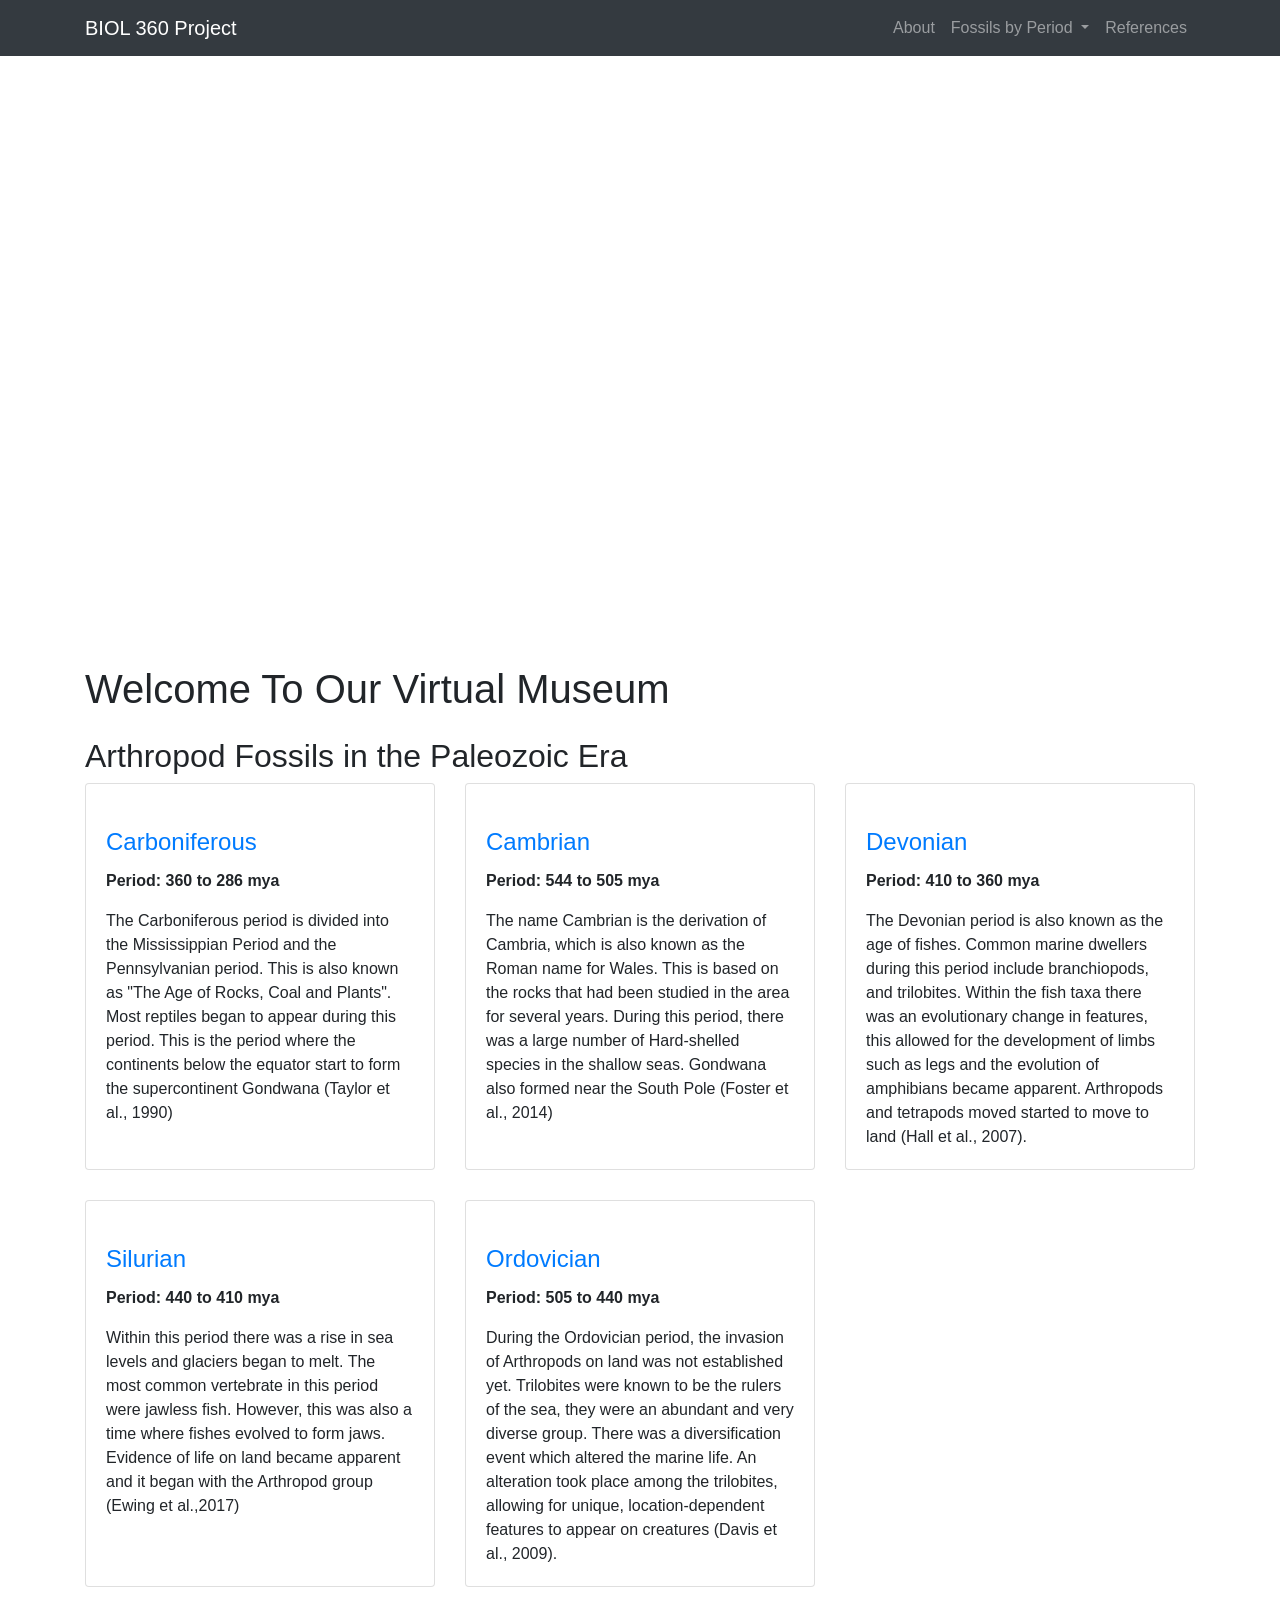
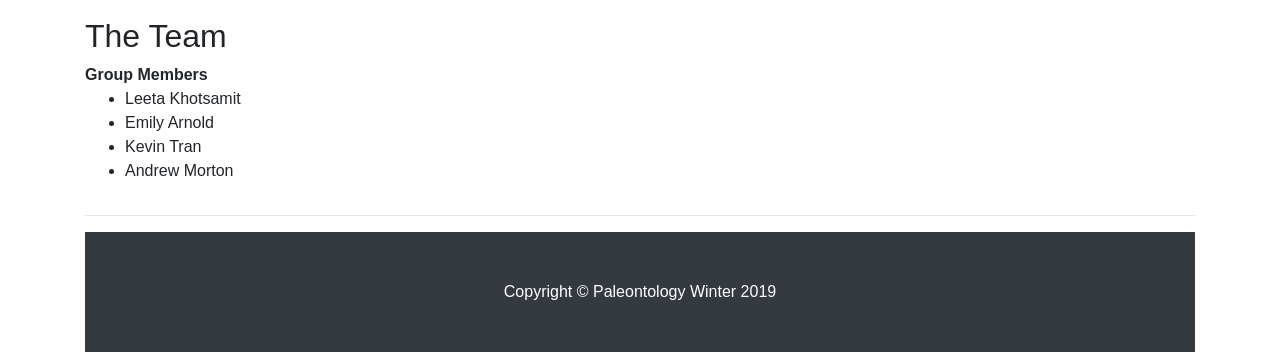
==== index.html @ cb7fbf01 "Update index.html" ====
<!DOCTYPE html>
<html lang="en">

<head>

  <meta charset="utf-8">
  <meta name="viewport" content="width=device-width, initial-scale=1, shrink-to-fit=no">
  <meta name="description" content="">
  <meta name="author" content="">

  <title>BIOL360 Project</title>

  <!-- Bootstrap core CSS -->
  <link href="vendor/bootstrap/css/bootstrap.min.css" rel="stylesheet">

  <!-- Custom styles for this template -->
  <link href="css/modern-business.css" rel="stylesheet">

</head>

<body>

  <!-- Navigation -->
  <nav class="navbar fixed-top navbar-expand-lg navbar-dark bg-dark fixed-top">
    <div class="container">
      <a class="navbar-brand" href="index.html">BIOL 360 Project</a>
      <button class="navbar-toggler navbar-toggler-right" type="button" data-toggle="collapse" data-target="#navbarResponsive" aria-controls="navbarResponsive" aria-expanded="false" aria-label="Toggle navigation">
        <span class="navbar-toggler-icon"></span>
      </button>
      <div class="collapse navbar-collapse" id="navbarResponsive">
        <ul class="navbar-nav ml-auto">
          <li class="nav-item">
            <a class="nav-link" href="about.html">About</a>
         
          <li class="nav-item dropdown">
            <a class="nav-link dropdown-toggle" href="#" id="navbarDropdownPortfolio" data-toggle="dropdown" aria-haspopup="true" aria-expanded="false">
              Fossils by Period
            </a>
            <div class="dropdown-menu dropdown-menu-right" aria-labelledby="navbarDropdownPortfolio">
              <a class="dropdown-item" href="Period2.html">Carboniferous</a>
              <a class="dropdown-item" href="Period3.html">Cambrian</a>
 
              <a class="dropdown-item" href="Period5.html">Silurian</a>
              <a class="dropdown-item" href="Period6.html">Ordovician</a>

            </div>
          </li>
          <li class="nav-item">
              <a class="nav-link" href="Reference.html">References</a>
            </li>
        </ul>
      </div>
    </div>
  </nav>

  <header>
    <div id="carouselExampleIndicators" class="carousel slide" data-ride="carousel">
      <ol class="carousel-indicators">
        <li data-target="#carouselExampleIndicators" data-slide-to="0" class="active"></li>
        <li data-target="#carouselExampleIndicators" data-slide-to="1"></li>
        <li data-target="#carouselExampleIndicators" data-slide-to="2"></li>
      </ol>
      <div class="carousel-inner" role="listbox">
        <!-- Slide One - Set the background image for this slide in the line below -->
        <div class="carousel-item active" style="background-image: url('https://www.coolgalapagos.com/animals/103048.jpg')">
          <div class="carousel-caption d-none d-md-block">
            <h3><b>Welcome To Our Virtual Museum</b></h3>
            <p></p>
          </div>
        </div>
        <!-- Slide Two - Set the background image for this slide in the line below -->
        <div class="carousel-item" style="background-image: url('https://www.thailandwildlife.com/wp-content/uploads/2015/11/saiiva-gemmata.jpg')">
          <div class="carousel-caption d-none d-md-block">
            <h3><b>Welcome To Our Virtual Museum</b></h3>
            <p></p>
          </div>
        </div>
        <!-- Slide Three - Set the background image for this slide in the line below -->
        <div class="carousel-item" style="background-image: url('https://www.thailandwildlife.com/wp-content/uploads/2015/11/longhorn-beetle.jpg')">
          <div class="carousel-caption d-none d-md-block">
            <h3><b>Welcome To Our Virtual Museum</b></h3>
            <p></p>
          </div>
        </div>
      </div>
      <a class="carousel-control-prev" href="#carouselExampleIndicators" role="button" data-slide="prev">
        <span class="carousel-control-prev-icon" aria-hidden="true"></span>
        <span class="sr-only">Previous</span>
      </a>
      <a class="carousel-control-next" href="#carouselExampleIndicators" role="button" data-slide="next">
        <span class="carousel-control-next-icon" aria-hidden="true"></span>
        <span class="sr-only">Next</span>
      </a>
    </div>
  </header>

  <!-- Page Content -->
  <div class="container">

    <h1 class="my-4">Welcome To Our Virtual Museum</h1>

  

    <!-- Fossil Section -->
    <h2>Arthropod Fossils in the Paleozoic Era</h2>

    <div class="row">
      <div class="col-lg-4 col-sm-6 portfolio-item">
        <div class="card h-100">
          <a href="Period2.html"><img class="card-img-top" src="../edit/carboniferous-period.png" alt=""></a>
          <div class="card-body">
            <h4 class="card-title">
              <a class="Period2.html" href="Period2.html">Carboniferous</a>
            </h4>
            <p class="card-text"><b>Period: 360 to 286 mya</b></p>
            <p class="card-text">The Carboniferous period is divided into the Mississippian Period and the Pennsylvanian period. This is also known as "The Age of Rocks, Coal and Plants". Most reptiles began to appear during this period. This is the period where the continents below the equator start to form the supercontinent Gondwana (Taylor et al., 1990) </p>
          </div>
        </div>
      </div>
      <div class="col-lg-4 col-sm-6 portfolio-item">
        <div class="card h-100">
          <a href="Period3.html"><img class="card-img-top" src="../edit/cambrian.png" alt=""></a>
          <div class="card-body">
            <h4 class="card-title">
              <a class="Period3.html" href="Period3.html">Cambrian</a>
            </h4>
            <p class="card-text"><b>Period: 544 to 505 mya</b></p>
            <p class="card-text">The name Cambrian is the derivation of Cambria, which is also known as the Roman name for Wales. This is based on the rocks that had been studied in the area for several years. During this period, there was a large number of Hard-shelled species in the shallow seas. Gondwana also formed near the South Pole (Foster et al., 2014) </p>
          </div>
        </div>
      </div>
      <div class="col-lg-4 col-sm-6 portfolio-item">
        <div class="card h-100">
          <a href="Period4.html"><img class="card-img-top" src="../edit/432f029817c53fe0cdc87291cac1dd.jpg.css" alt=""></a>
          <div class="card-body">
            <h4 class="card-title">
              <a class="Period4.html" href="Period4.html">Devonian</a>
            </h4>
            <p class="card-text"><b>Period: 410 to 360 mya</b></p>
            <p class="card-text">The Devonian period is also known as the age of fishes. Common marine dwellers during this period include branchiopods, and trilobites. Within the fish taxa there was an evolutionary change in features, this allowed for the development of limbs such as legs and the evolution of amphibians became apparent. Arthropods and tetrapods moved started to move to land (Hall et al., 2007).   </p>
          </div>
        </div>
      </div>
      <div class="col-lg-4 col-sm-6 portfolio-item">
        <div class="card h-100">
          <a href="Period5.html"><img class="card-img-top" src="../edit/silurian-period.png.css" alt=""></a>
          <div class="card-body">
            <h4 class="card-title">
              <a class="Period5.html" href="Period5.html">Silurian</a>
            </h4>
            <p class="card-text"><b>Period: 440 to 410 mya</b></p>
            <p class="card-text">Within this period there was a rise in sea levels and glaciers began to melt. The most common vertebrate in this period were jawless fish. However, this was also a time where fishes evolved to form jaws. Evidence of life on land became apparent and it began with the Arthropod group (Ewing et al.,2017)</p>
          </div>
        </div>
      </div>
      <div class="col-lg-4 col-sm-6 portfolio-item">
        <div class="card h-100">
          <a href="Period6.html"><img class="card-img-top" src="../edit/ordovician-period.png.css" alt=""></a>
          <div class="card-body">
            <h4 class="card-title">
              <a class="Period6.html" href="Period6.html">Ordovician</a>
            </h4>
            <p class="card-text"><b>Period: 505 to 440 mya</b></p>
            <p class="card-text">During the Ordovician period, the invasion of Arthropods on land was not established yet. Trilobites were known to be the rulers of the sea, they were an abundant and very diverse group. There was a diversification event which altered the marine life. An alteration took place among the trilobites, allowing for unique, location-dependent features to appear on creatures (Davis et al., 2009).</p>
          </div>
        </div>
      </div>
    </div>
    <!-- /.row -->

    <!-- Features Section -->
    <div class="row">
      <div class="col-lg-6">
        <h2>The Team </h2>
        <strong>Group Members</strong>
        <ul>
          <li>Leeta Khotsamit</li>
          <li>Emily Arnold</li>
          <li>Kevin Tran</li>
          <li>Andrew Morton</li>
          
        </ul>
      </div>
      <div class="col-lg-6">
      </div>
    </div>
    <!-- /.row -->

    <hr>


 <!-- Footer -->
 <footer class="py-5 bg-dark">
    <div class="container">
      <p class="m-0 text-center text-white">Copyright &copy; Paleontology Winter 2019</p>
    </div>
    <!-- /.container -->
  </footer>

  <!-- Bootstrap core JavaScript -->
  <script src="vendor/jquery/jquery.min.js"></script>
  <script src="vendor/bootstrap/js/bootstrap.bundle.min.js"></script>

</body>

</html>
---- css/modern-business.css ----
/*!
 * Start Bootstrap - Modern Business (https://startbootstrap.com/template-overviews/modern-business)
 * Copyright 2013-2019 Start Bootstrap
 * Licensed under MIT (https://github.com/BlackrockDigital/startbootstrap-logomodern-business-nav/blob/master/LICENSE)
 */
body {
  padding-top: 56px;
}

.carousel-item {
  height: 65vh;
  min-height: 300px;
  background: no-repeat center center scroll;
  -webkit-background-size: cover;
  -moz-background-size: cover;
  -o-background-size: cover;
  background-size: cover;
}

.portfolio-item {
  margin-bottom: 30px;
}

.center { 
  margin-left: auto;
  margin-right: auto;
  display: block }
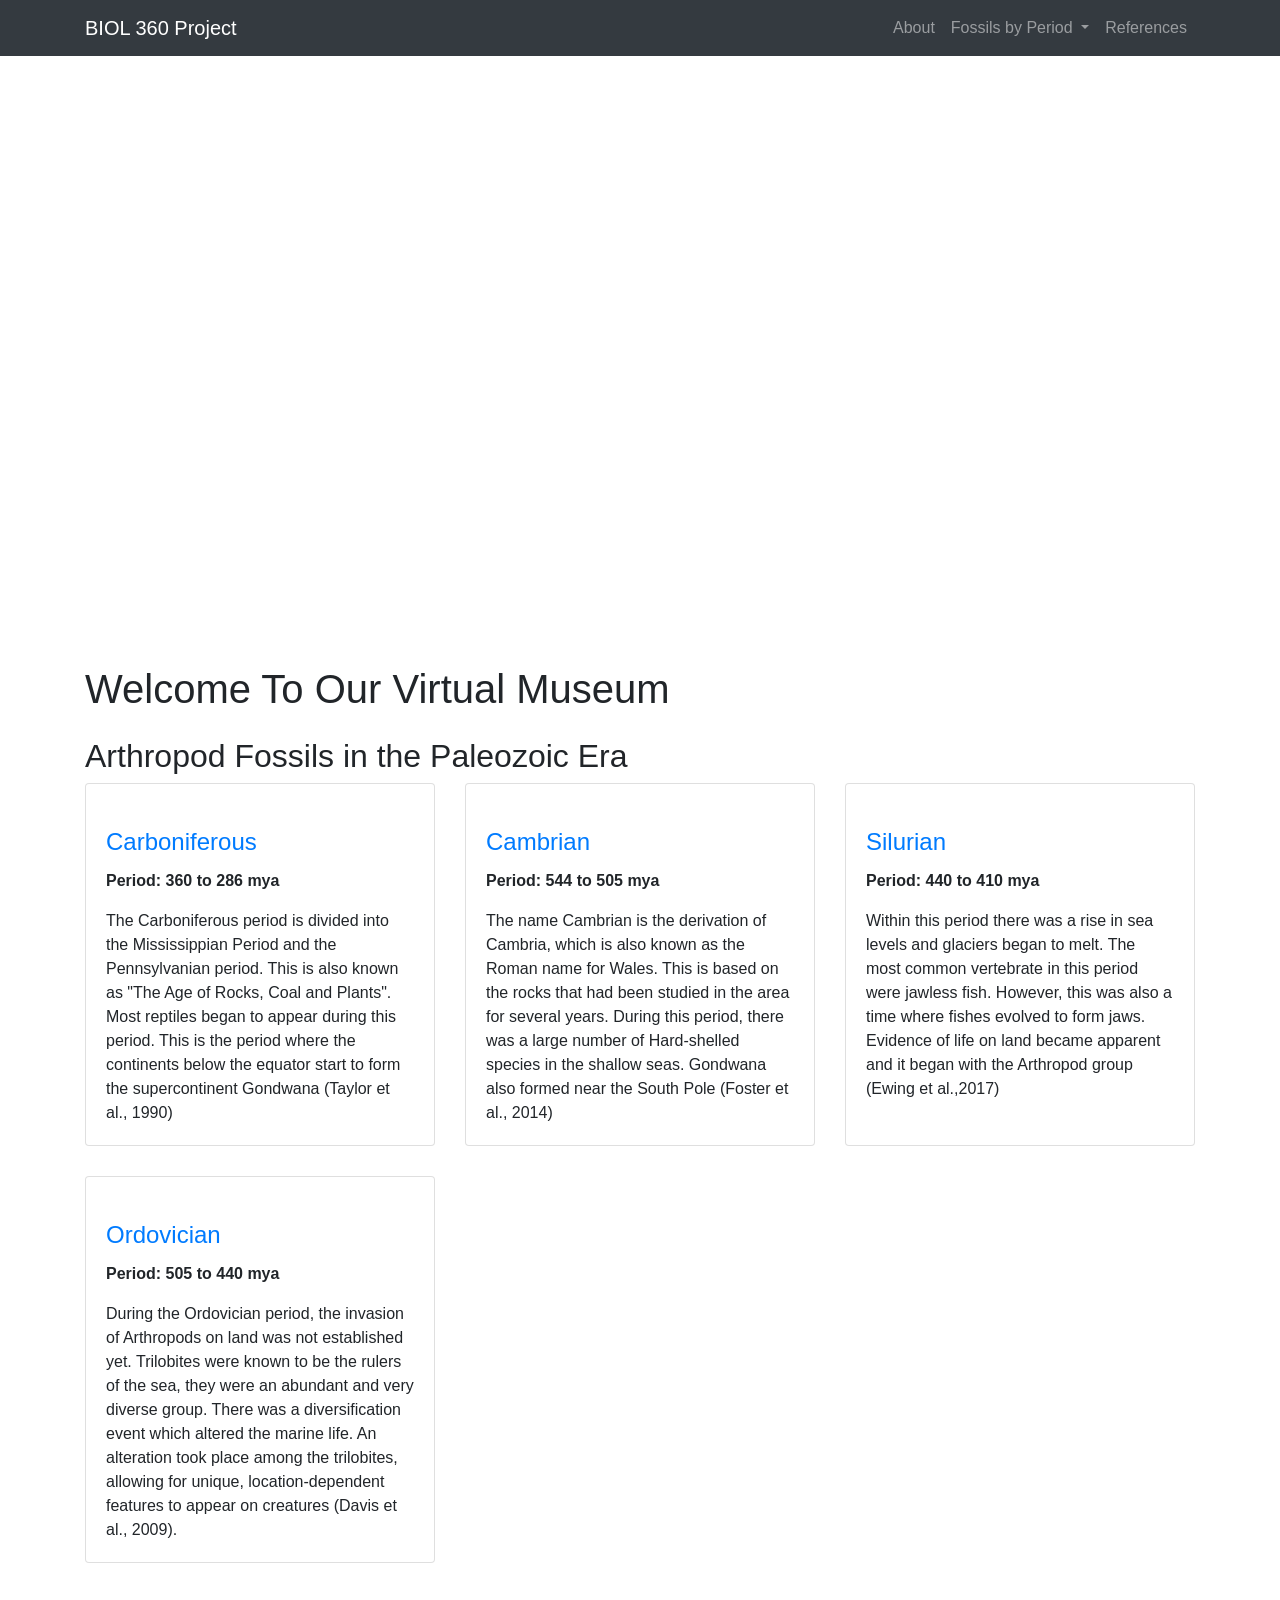
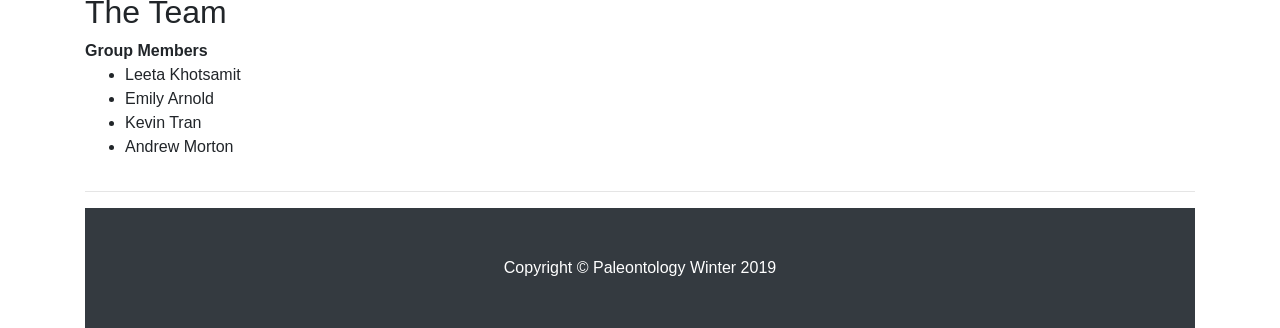
==== commit b157e433: "Update index.html" ====
--- a/index.html
+++ b/index.html
@@ -131,18 +131,6 @@
       </div>
       <div class="col-lg-4 col-sm-6 portfolio-item">
         <div class="card h-100">
-          <a href="Period4.html"><img class="card-img-top" src="../edit/432f029817c53fe0cdc87291cac1dd.jpg.css" alt=""></a>
-          <div class="card-body">
-            <h4 class="card-title">
-              <a class="Period4.html" href="Period4.html">Devonian</a>
-            </h4>
-            <p class="card-text"><b>Period: 410 to 360 mya</b></p>
-            <p class="card-text">The Devonian period is also known as the age of fishes. Common marine dwellers during this period include branchiopods, and trilobites. Within the fish taxa there was an evolutionary change in features, this allowed for the development of limbs such as legs and the evolution of amphibians became apparent. Arthropods and tetrapods moved started to move to land (Hall et al., 2007).   </p>
-          </div>
-        </div>
-      </div>
-      <div class="col-lg-4 col-sm-6 portfolio-item">
-        <div class="card h-100">
           <a href="Period5.html"><img class="card-img-top" src="../edit/silurian-period.png.css" alt=""></a>
           <div class="card-body">
             <h4 class="card-title">
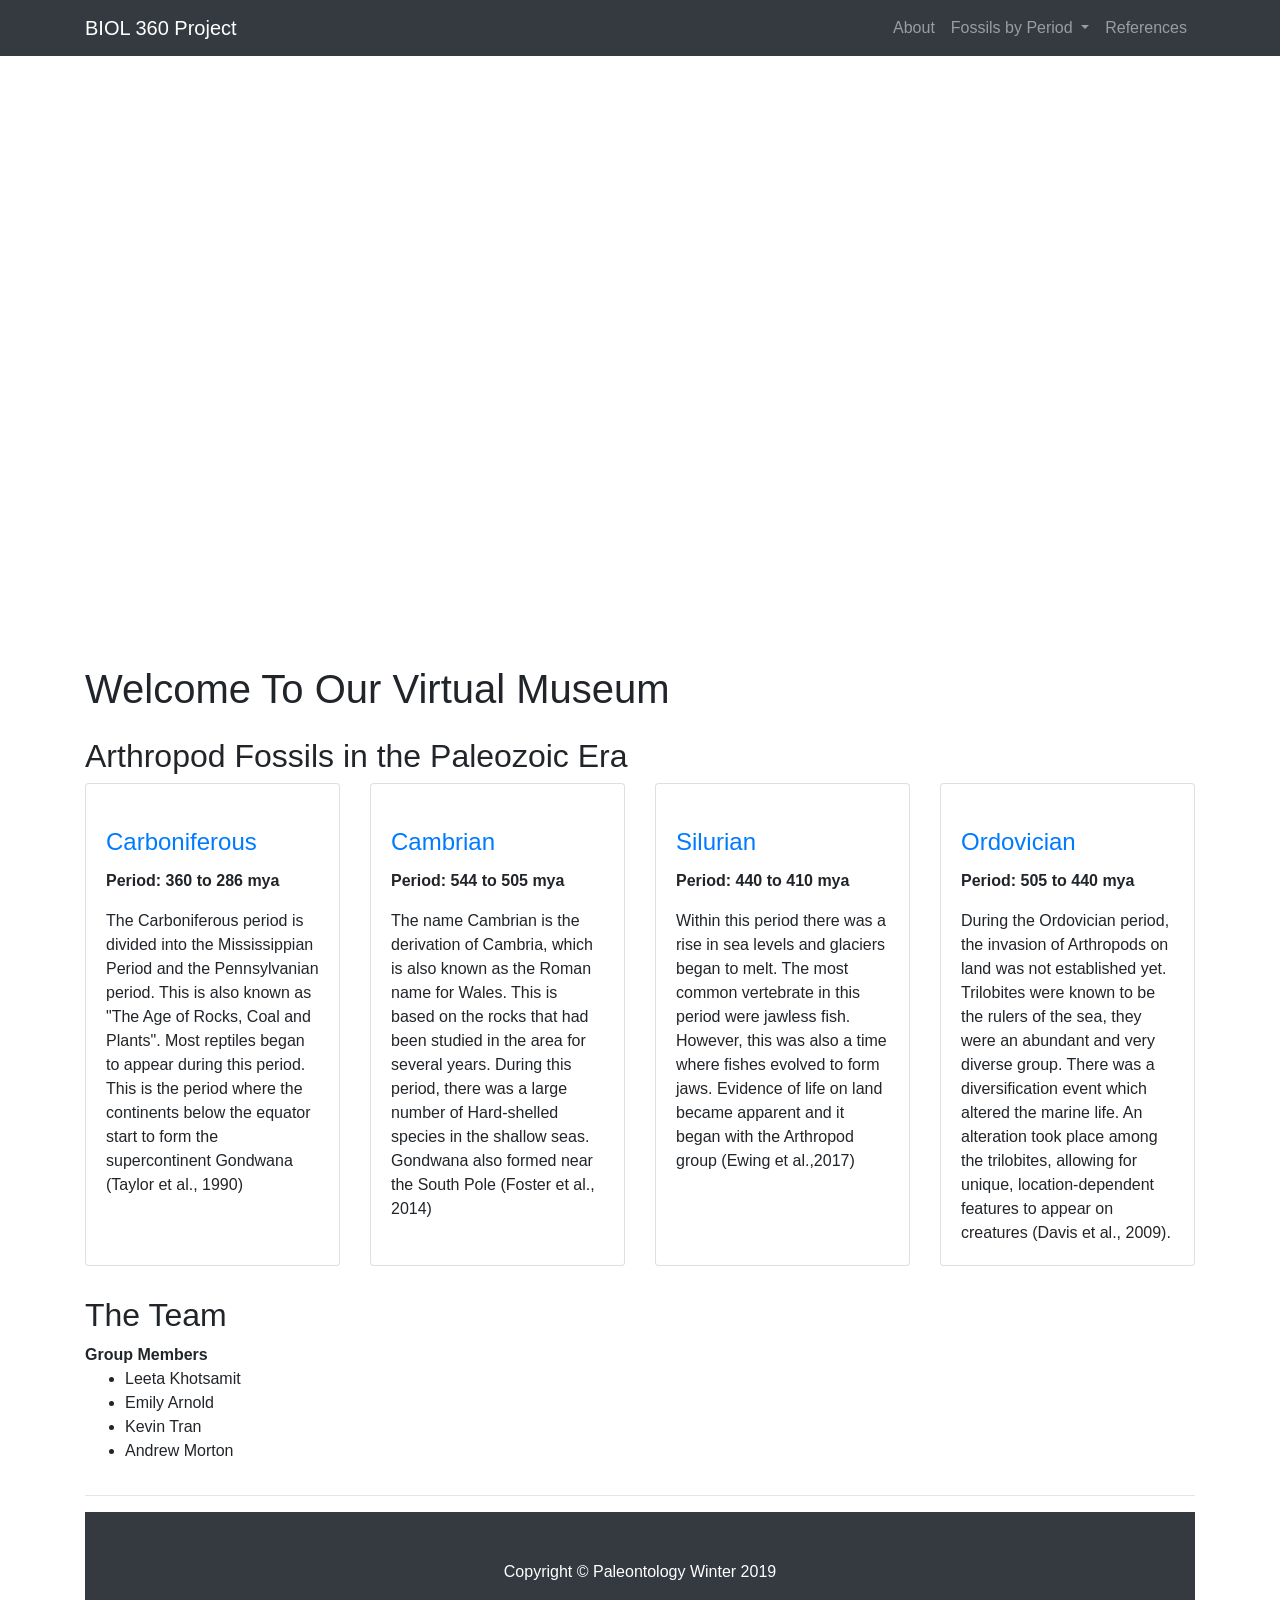
==== commit 0f336b54: "Update index.html" ====
--- a/index.html
+++ b/index.html
@@ -105,7 +105,7 @@
     <h2>Arthropod Fossils in the Paleozoic Era</h2>
 
     <div class="row">
-      <div class="col-lg-4 col-sm-6 portfolio-item">
+      <div class="col-md-3 col-sm-6 portfolio-item">
         <div class="card h-100">
           <a href="Period2.html"><img class="card-img-top" src="../edit/carboniferous-period.png" alt=""></a>
           <div class="card-body">
@@ -117,7 +117,7 @@
           </div>
         </div>
       </div>
-      <div class="col-lg-4 col-sm-6 portfolio-item">
+      <div class="col-md-3 col-sm-6 portfolio-item">
         <div class="card h-100">
           <a href="Period3.html"><img class="card-img-top" src="../edit/cambrian.png" alt=""></a>
           <div class="card-body">
@@ -129,7 +129,7 @@
           </div>
         </div>
       </div>
-      <div class="col-lg-4 col-sm-6 portfolio-item">
+      <div class="col-md-3 col-sm-6 portfolio-item">
         <div class="card h-100">
           <a href="Period5.html"><img class="card-img-top" src="../edit/silurian-period.png.css" alt=""></a>
           <div class="card-body">
@@ -141,7 +141,7 @@
           </div>
         </div>
       </div>
-      <div class="col-lg-4 col-sm-6 portfolio-item">
+      <div class="col-md-3 col-sm-6 portfolio-item">
         <div class="card h-100">
           <a href="Period6.html"><img class="card-img-top" src="../edit/ordovician-period.png.css" alt=""></a>
           <div class="card-body">
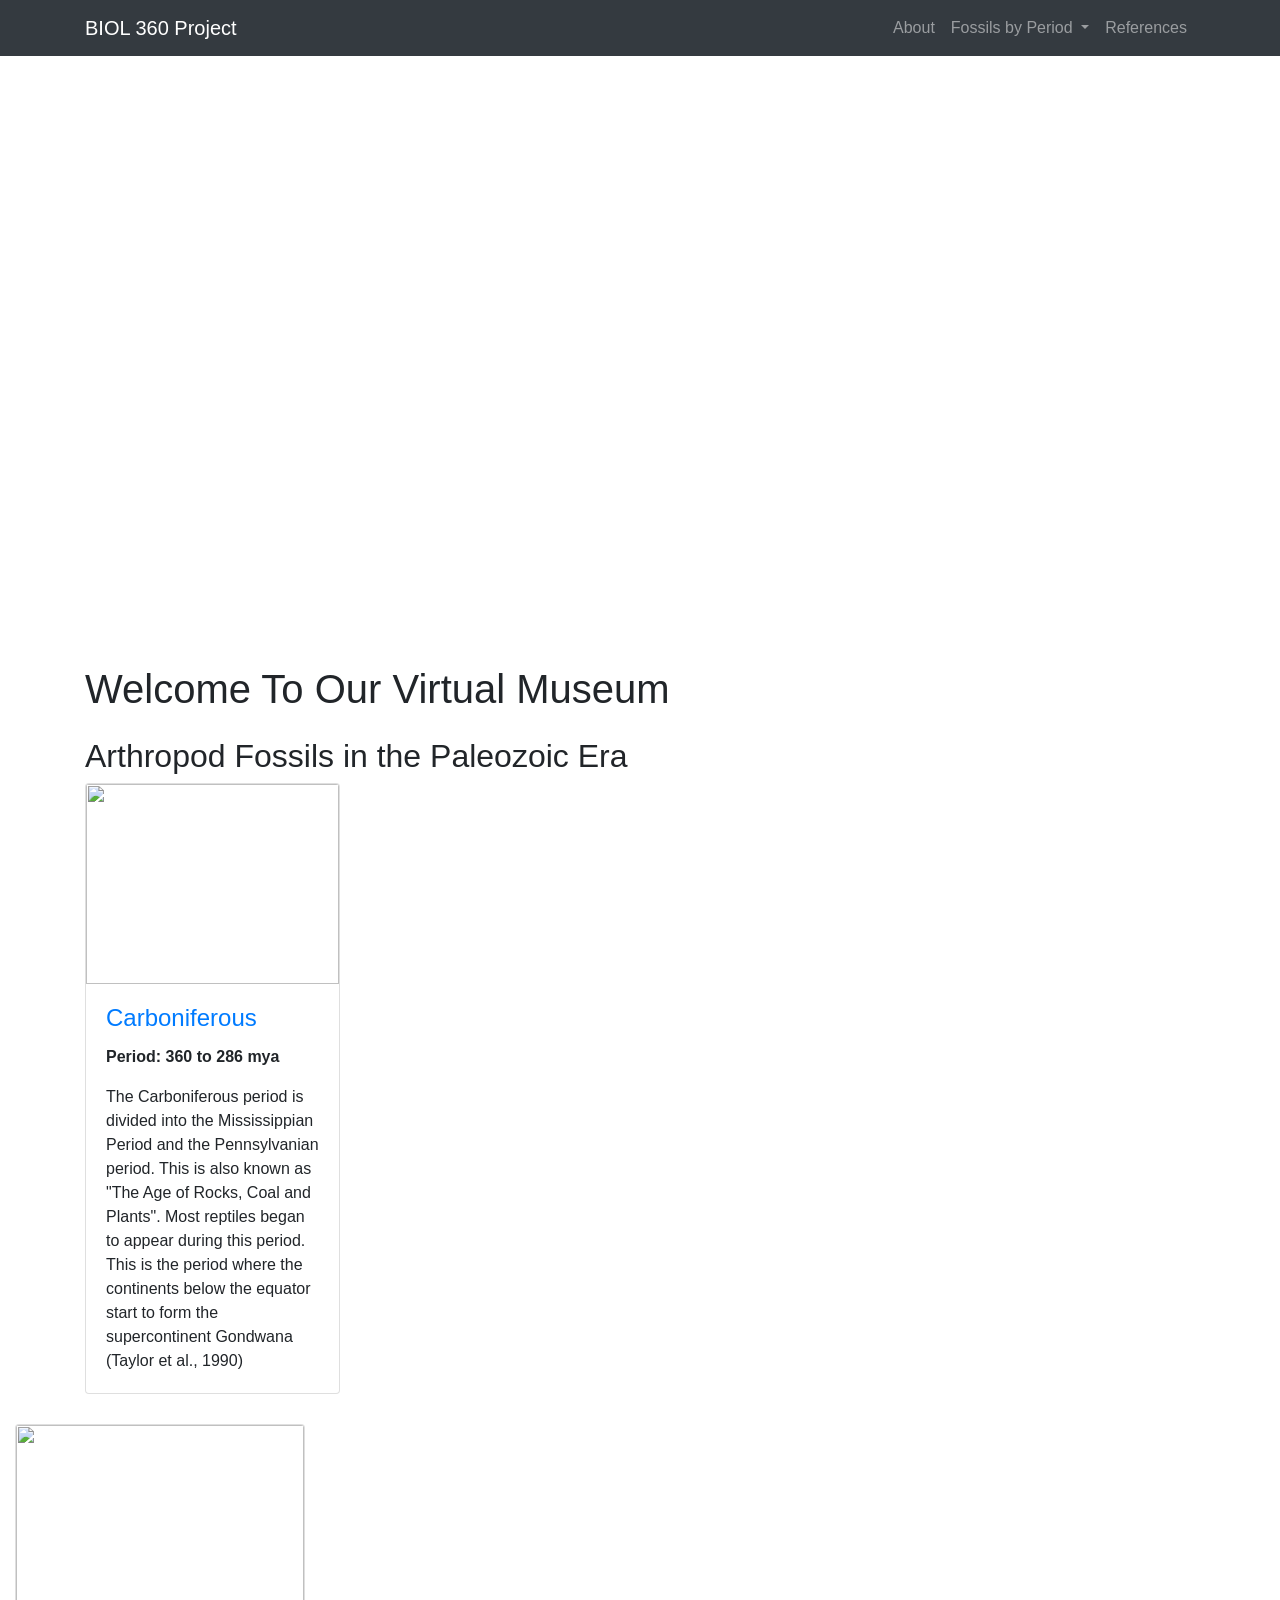
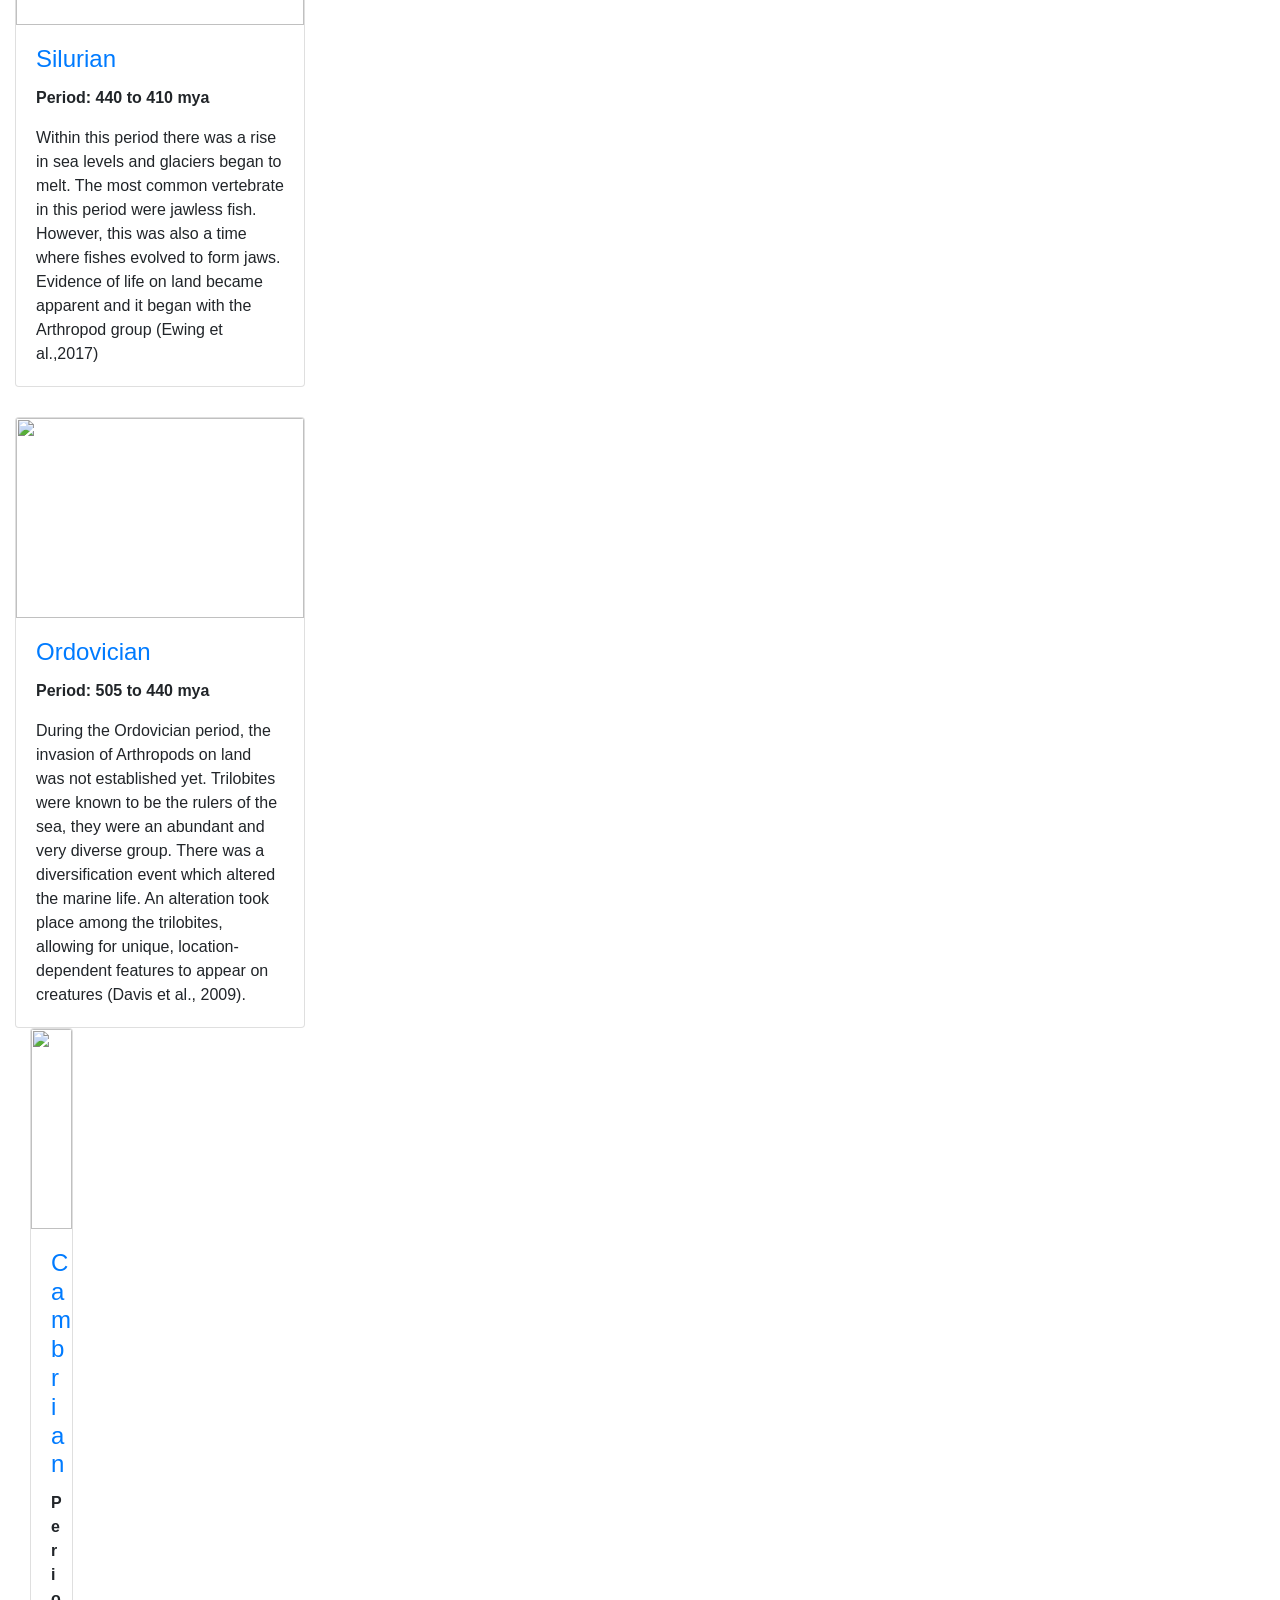
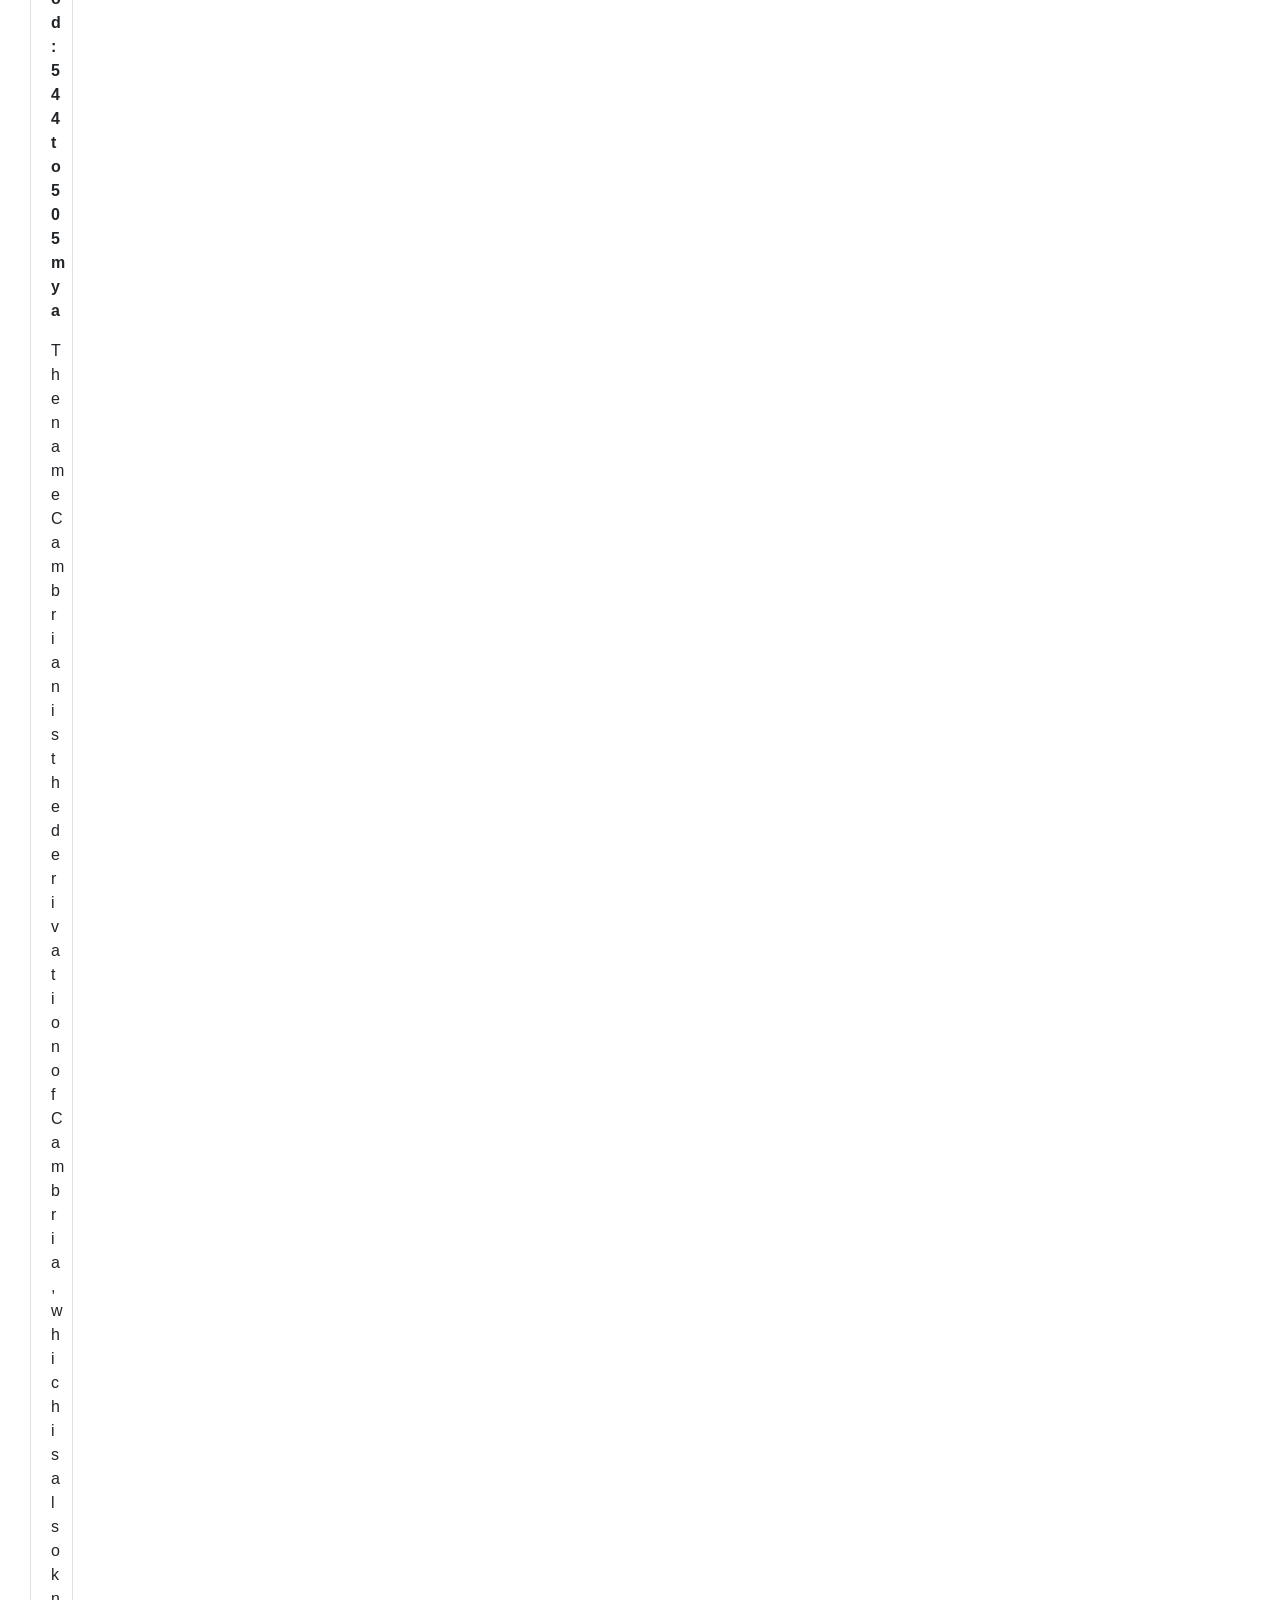
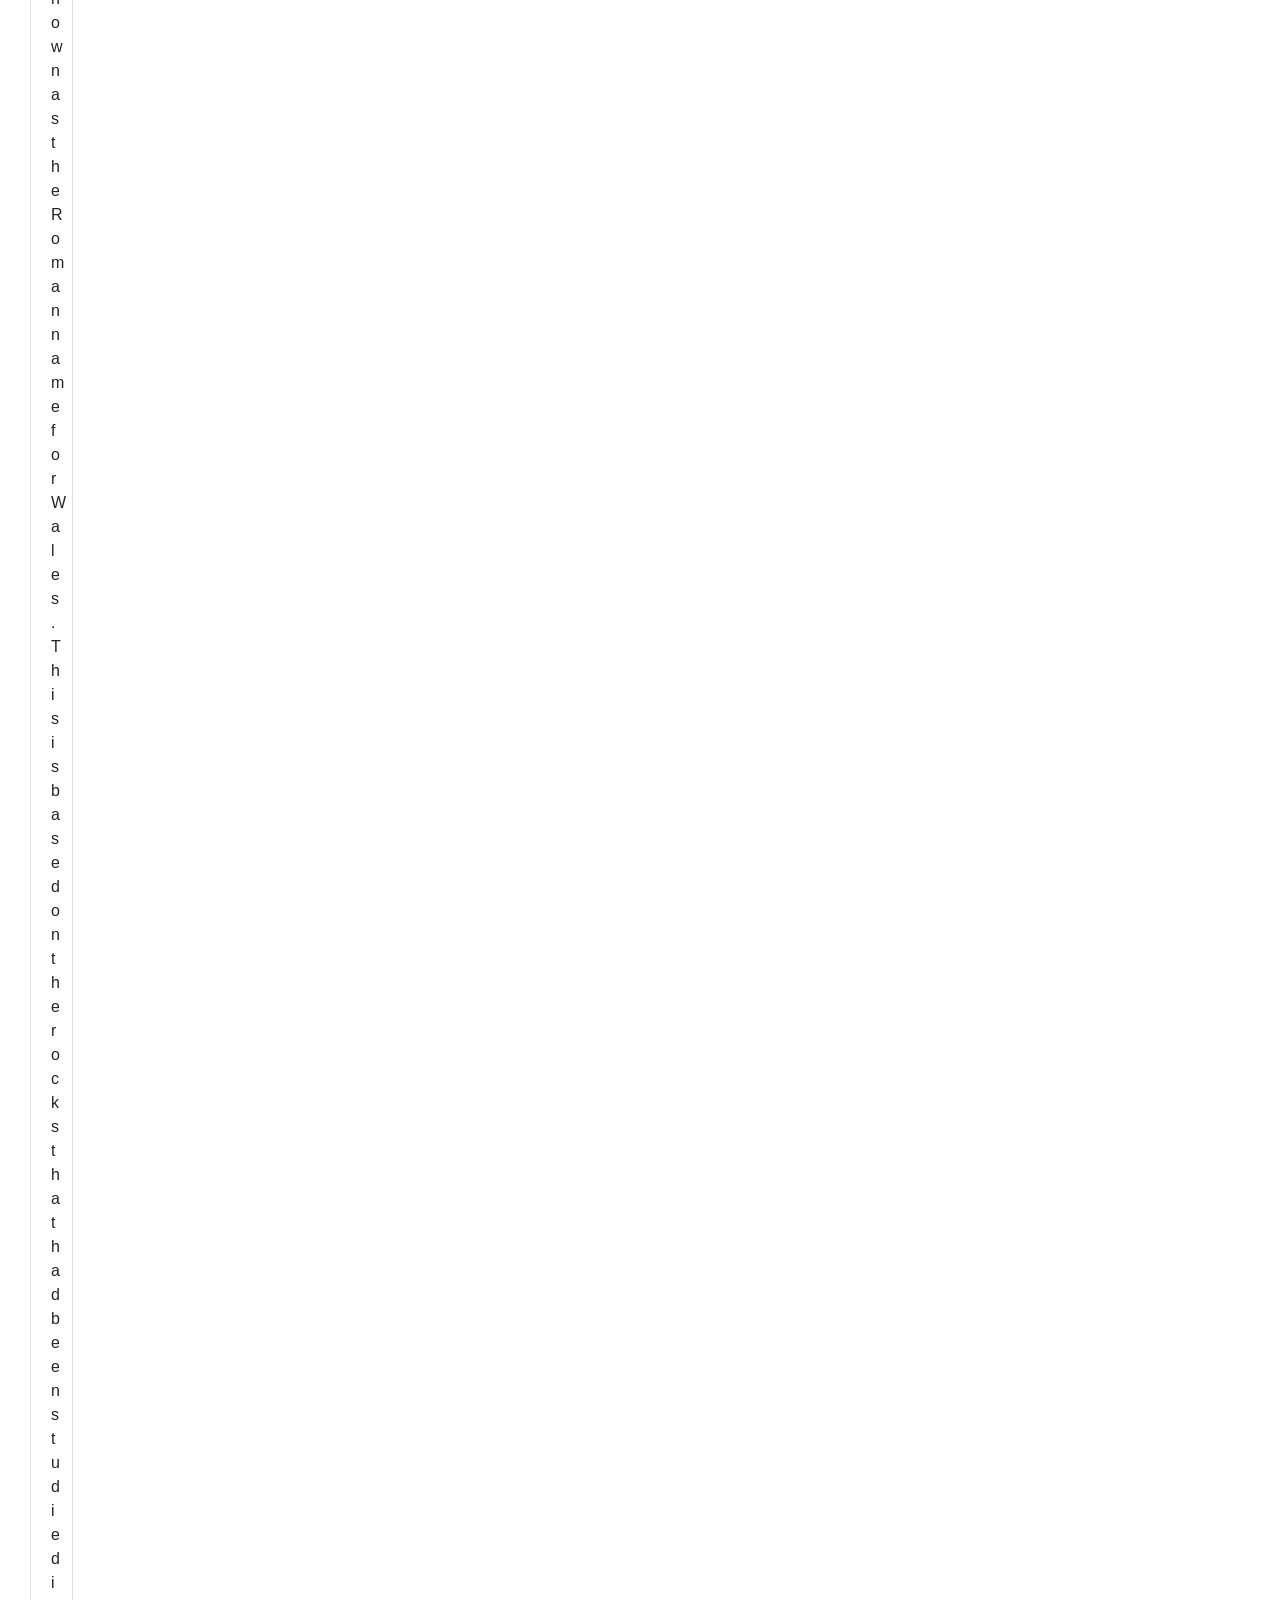
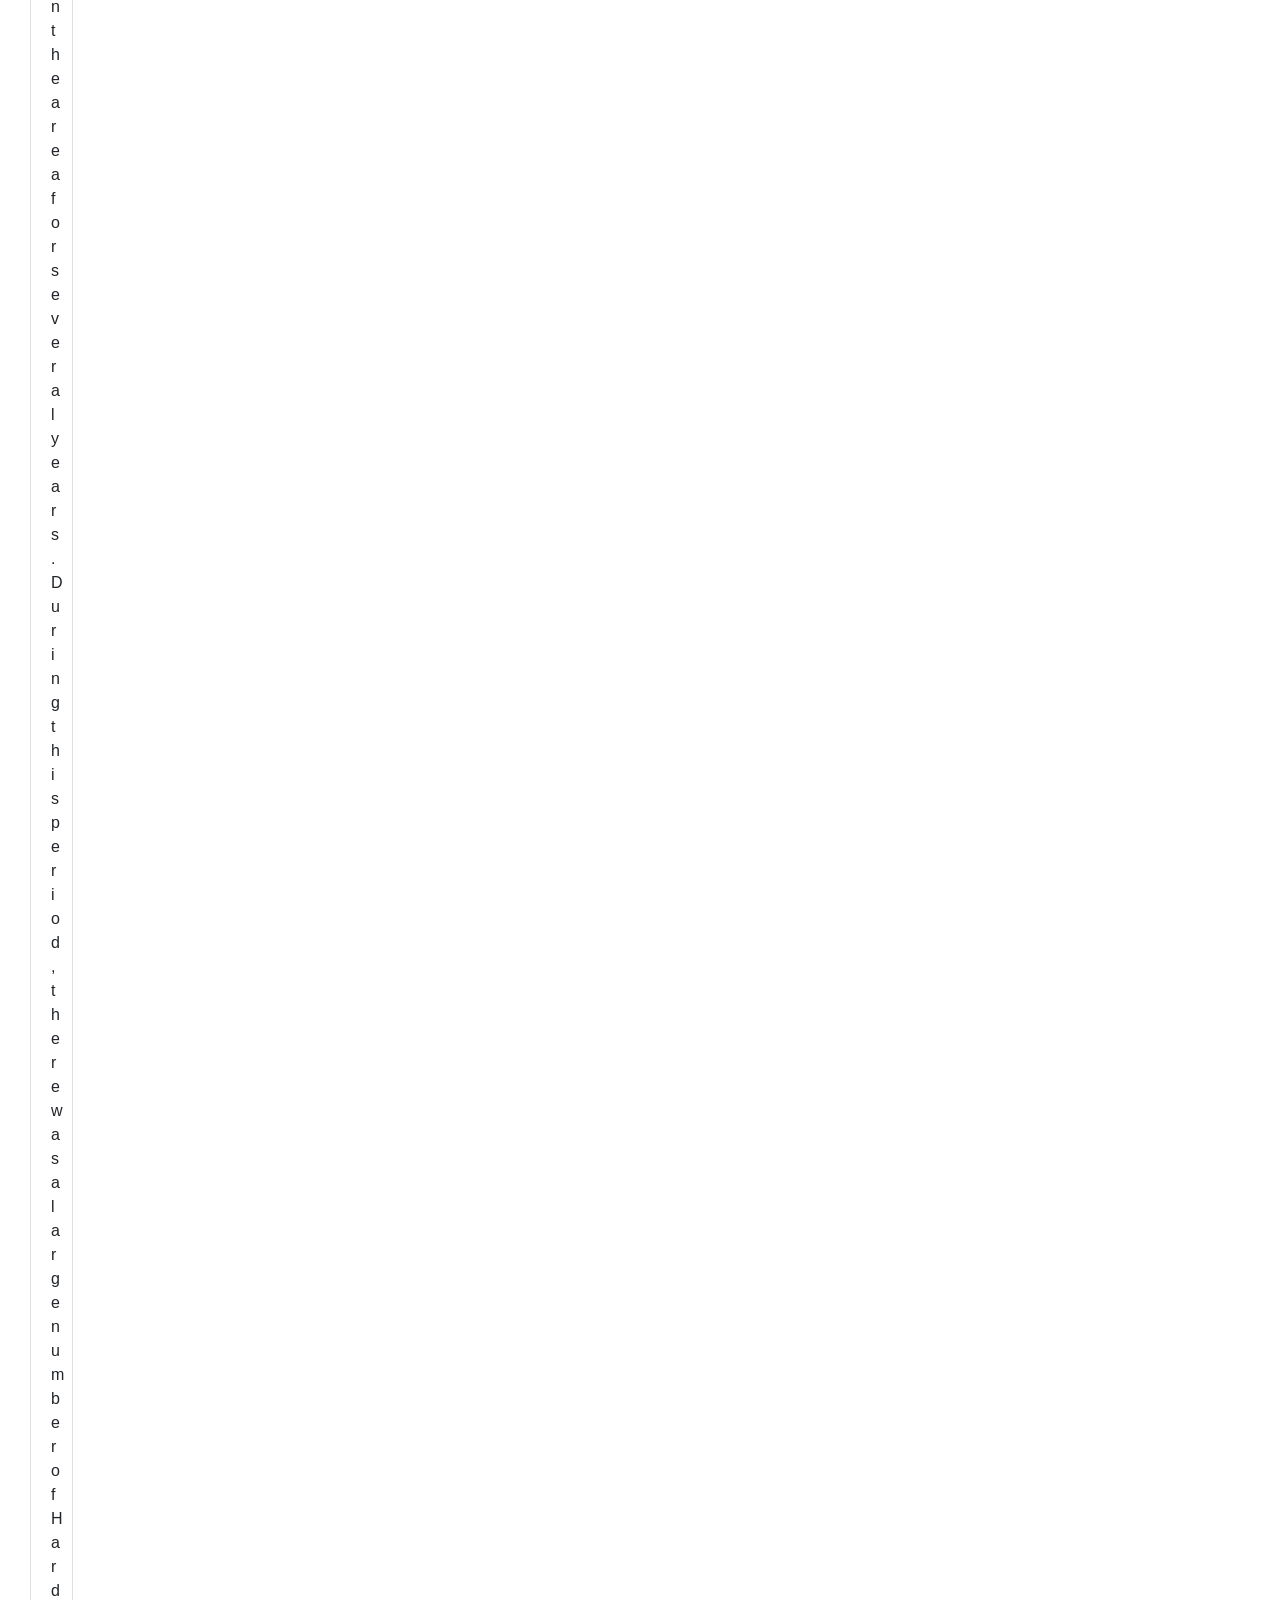
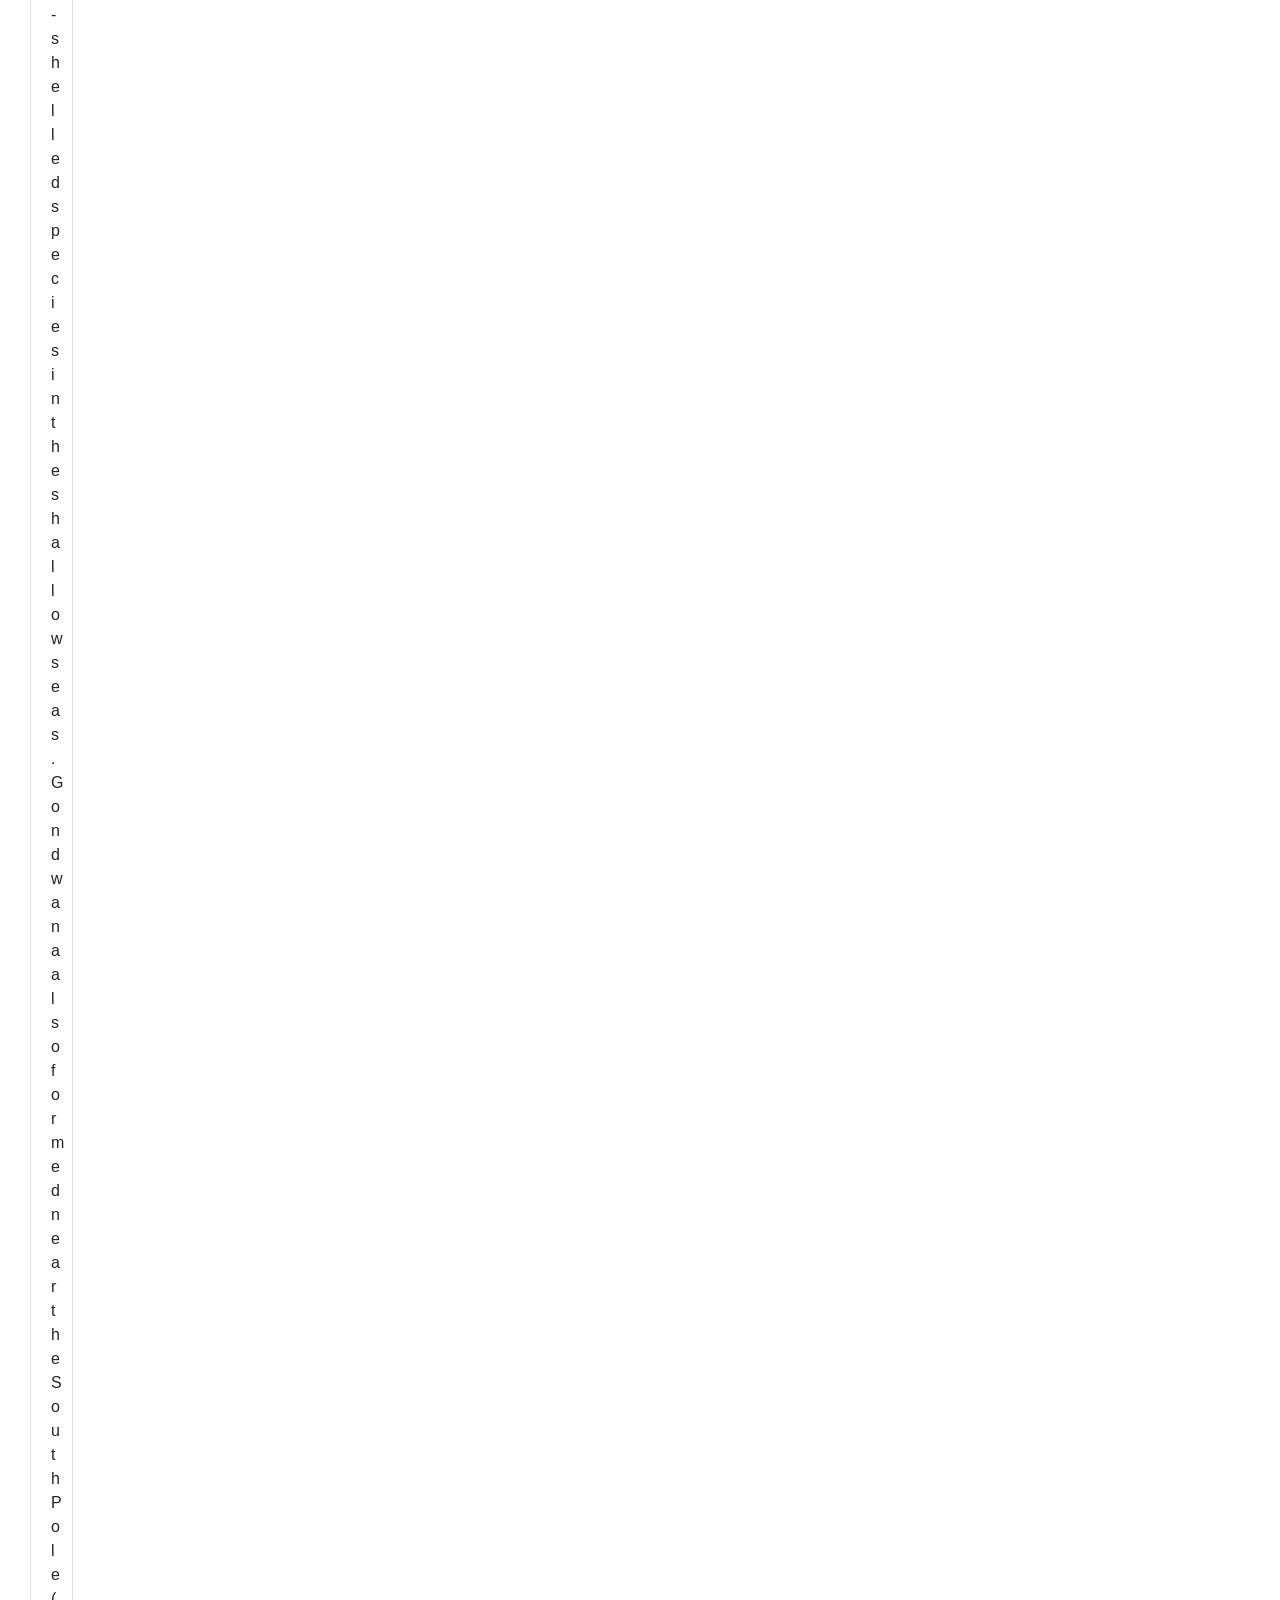
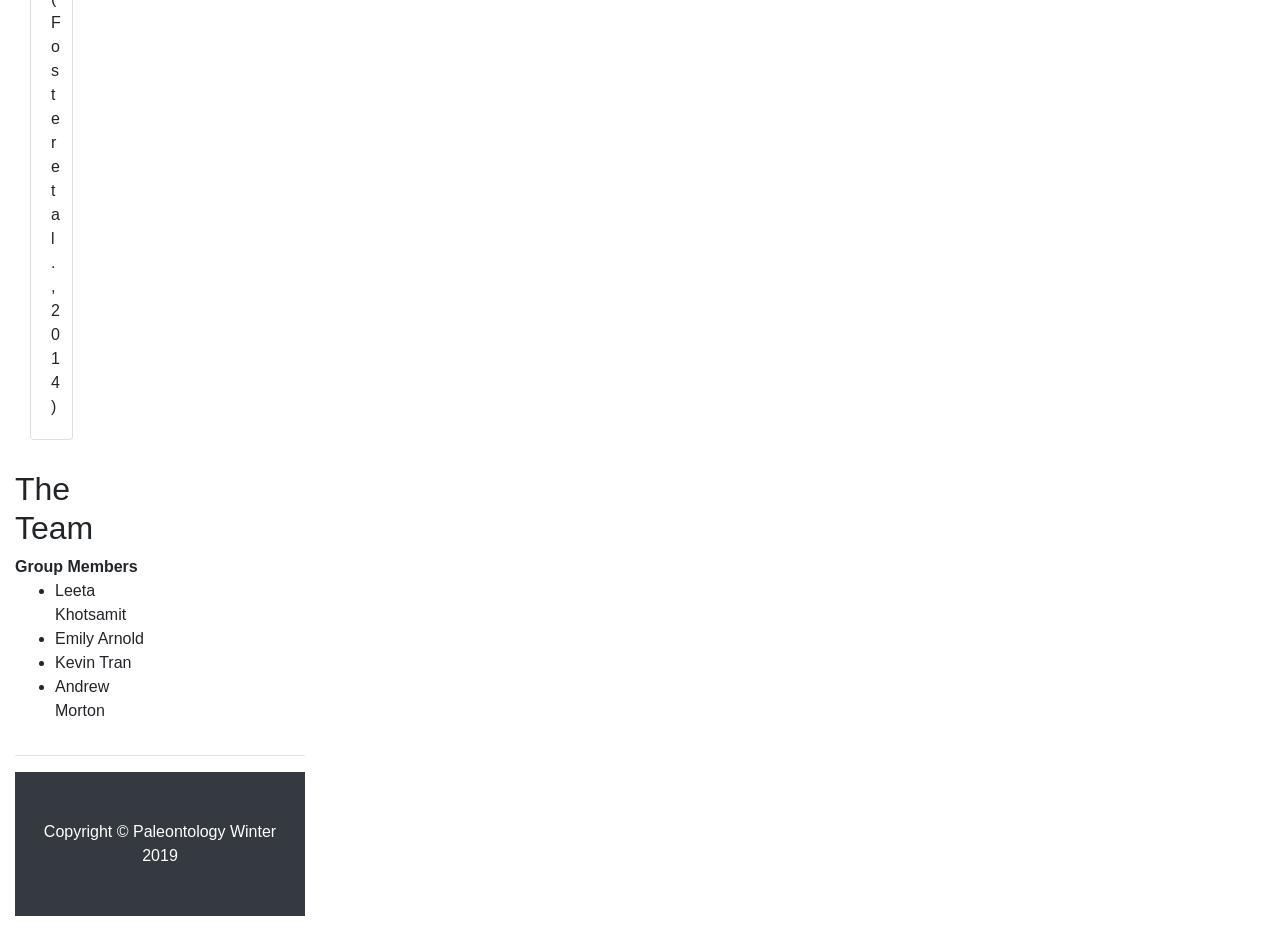
==== commit 5c7c1846: "Update index.html" ====
--- a/index.html
+++ b/index.html
@@ -107,7 +107,7 @@
     <div class="row">
       <div class="col-md-3 col-sm-6 portfolio-item">
         <div class="card h-100">
-          <a href="Period2.html"><img class="card-img-top" src="../edit/carboniferous-period.png" alt=""></a>
+          <a href="Period2.html"><img class="card-img-top" src="../edit/carboniferous-period.png" alt="" height="200" width="500"></a>
           <div class="card-body">
             <h4 class="card-title">
               <a class="Period2.html" href="Period2.html">Carboniferous</a>
@@ -117,21 +117,11 @@
           </div>
         </div>
       </div>
-      <div class="col-md-3 col-sm-6 portfolio-item">
-        <div class="card h-100">
-          <a href="Period3.html"><img class="card-img-top" src="../edit/cambrian.png" alt=""></a>
-          <div class="card-body">
-            <h4 class="card-title">
-              <a class="Period3.html" href="Period3.html">Cambrian</a>
-            </h4>
-            <p class="card-text"><b>Period: 544 to 505 mya</b></p>
-            <p class="card-text">The name Cambrian is the derivation of Cambria, which is also known as the Roman name for Wales. This is based on the rocks that had been studied in the area for several years. During this period, there was a large number of Hard-shelled species in the shallow seas. Gondwana also formed near the South Pole (Foster et al., 2014) </p>
-          </div>
         </div>
       </div>
       <div class="col-md-3 col-sm-6 portfolio-item">
         <div class="card h-100">
-          <a href="Period5.html"><img class="card-img-top" src="../edit/silurian-period.png.css" alt=""></a>
+          <a href="Period5.html"><img class="card-img-top" src="../edit/silurian-period.png.css" alt="" height="200" width="500"></a>
           <div class="card-body">
             <h4 class="card-title">
               <a class="Period5.html" href="Period5.html">Silurian</a>
@@ -143,7 +133,7 @@
       </div>
       <div class="col-md-3 col-sm-6 portfolio-item">
         <div class="card h-100">
-          <a href="Period6.html"><img class="card-img-top" src="../edit/ordovician-period.png.css" alt=""></a>
+          <a href="Period6.html"><img class="card-img-top" src="../edit/ordovician-period.png.css" alt="" height="200" width="500"></a>
           <div class="card-body">
             <h4 class="card-title">
               <a class="Period6.html" href="Period6.html">Ordovician</a>
@@ -152,6 +142,16 @@
             <p class="card-text">During the Ordovician period, the invasion of Arthropods on land was not established yet. Trilobites were known to be the rulers of the sea, they were an abundant and very diverse group. There was a diversification event which altered the marine life. An alteration took place among the trilobites, allowing for unique, location-dependent features to appear on creatures (Davis et al., 2009).</p>
           </div>
         </div>
+         <div class="col-md-3 col-sm-6 portfolio-item">
+        <div class="card h-100">
+          <a href="Period3.html"><img class="card-img-top" src="../edit/cambrian.png" alt="" height="200" width="500"></a>
+          <div class="card-body">
+            <h4 class="card-title">
+              <a class="Period3.html" href="Period3.html">Cambrian</a>
+            </h4>
+            <p class="card-text"><b>Period: 544 to 505 mya</b></p>
+            <p class="card-text">The name Cambrian is the derivation of Cambria, which is also known as the Roman name for Wales. This is based on the rocks that had been studied in the area for several years. During this period, there was a large number of Hard-shelled species in the shallow seas. Gondwana also formed near the South Pole (Foster et al., 2014) </p>
+          </div>
       </div>
     </div>
     <!-- /.row -->
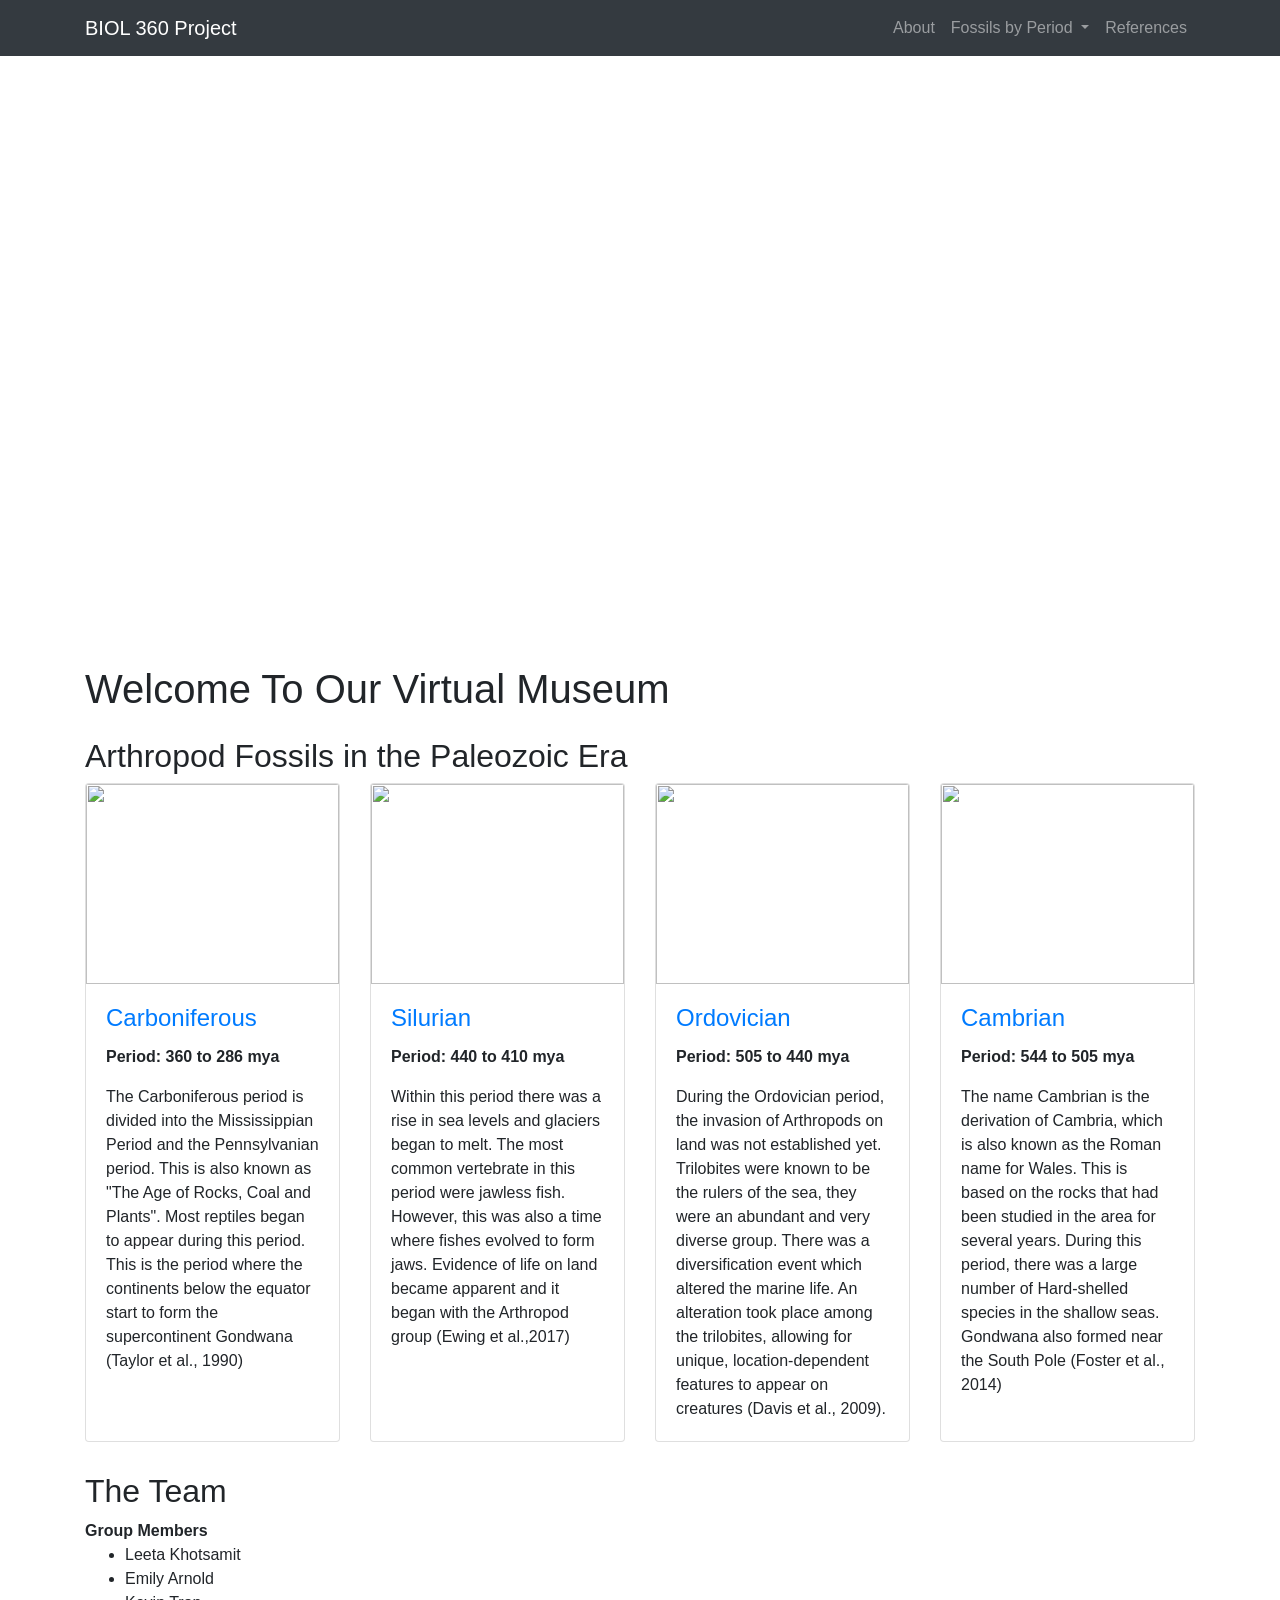
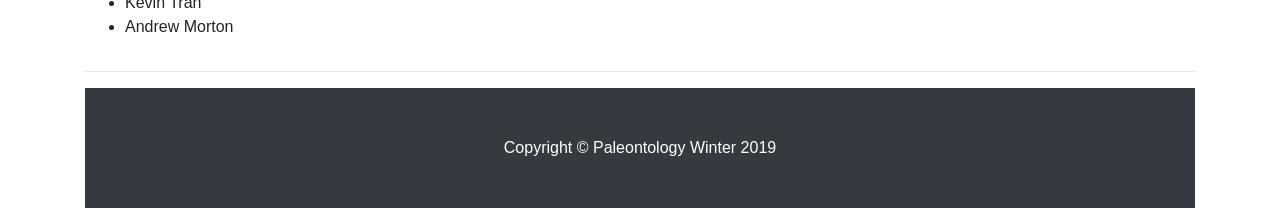
==== commit 3fc559a1: "Update index.html" ====
--- a/index.html
+++ b/index.html
@@ -39,10 +39,10 @@
             <div class="dropdown-menu dropdown-menu-right" aria-labelledby="navbarDropdownPortfolio">
               <a class="dropdown-item" href="Period2.html">Carboniferous</a>
               <a class="dropdown-item" href="Period3.html">Cambrian</a>
- 
+              <a class="dropdown-item" href="Period4.html">Devonian</a>
               <a class="dropdown-item" href="Period5.html">Silurian</a>
               <a class="dropdown-item" href="Period6.html">Ordovician</a>
-
+              <a class="dropdown-item" href="Period6.html">Cambrian</a>
             </div>
           </li>
           <li class="nav-item">
@@ -104,7 +104,7 @@
     <!-- Fossil Section -->
     <h2>Arthropod Fossils in the Paleozoic Era</h2>
 
-    <div class="row">
+    <div class="row"> 
       <div class="col-md-3 col-sm-6 portfolio-item">
         <div class="card h-100">
           <a href="Period2.html"><img class="card-img-top" src="../edit/carboniferous-period.png" alt="" height="200" width="500"></a>
@@ -117,8 +117,8 @@
           </div>
         </div>
       </div>
-        </div>
-      </div>
+      
+
       <div class="col-md-3 col-sm-6 portfolio-item">
         <div class="card h-100">
           <a href="Period5.html"><img class="card-img-top" src="../edit/silurian-period.png.css" alt="" height="200" width="500"></a>
@@ -131,7 +131,7 @@
           </div>
         </div>
       </div>
-      <div class="col-md-3 col-sm-6 portfolio-item">
+      <div class="col-md-3 col-sm-6 portfolio-item" >
         <div class="card h-100">
           <a href="Period6.html"><img class="card-img-top" src="../edit/ordovician-period.png.css" alt="" height="200" width="500"></a>
           <div class="card-body">
@@ -142,7 +142,8 @@
             <p class="card-text">During the Ordovician period, the invasion of Arthropods on land was not established yet. Trilobites were known to be the rulers of the sea, they were an abundant and very diverse group. There was a diversification event which altered the marine life. An alteration took place among the trilobites, allowing for unique, location-dependent features to appear on creatures (Davis et al., 2009).</p>
           </div>
         </div>
-         <div class="col-md-3 col-sm-6 portfolio-item">
+      </div>
+<div class="col-md-3 col-sm-6 portfolio-item">
         <div class="card h-100">
           <a href="Period3.html"><img class="card-img-top" src="../edit/cambrian.png" alt="" height="200" width="500"></a>
           <div class="card-body">
@@ -152,8 +153,11 @@
             <p class="card-text"><b>Period: 544 to 505 mya</b></p>
             <p class="card-text">The name Cambrian is the derivation of Cambria, which is also known as the Roman name for Wales. This is based on the rocks that had been studied in the area for several years. During this period, there was a large number of Hard-shelled species in the shallow seas. Gondwana also formed near the South Pole (Foster et al., 2014) </p>
           </div>
+        </div>
       </div>
+
     </div>
+    
     <!-- /.row -->
 
     <!-- Features Section -->
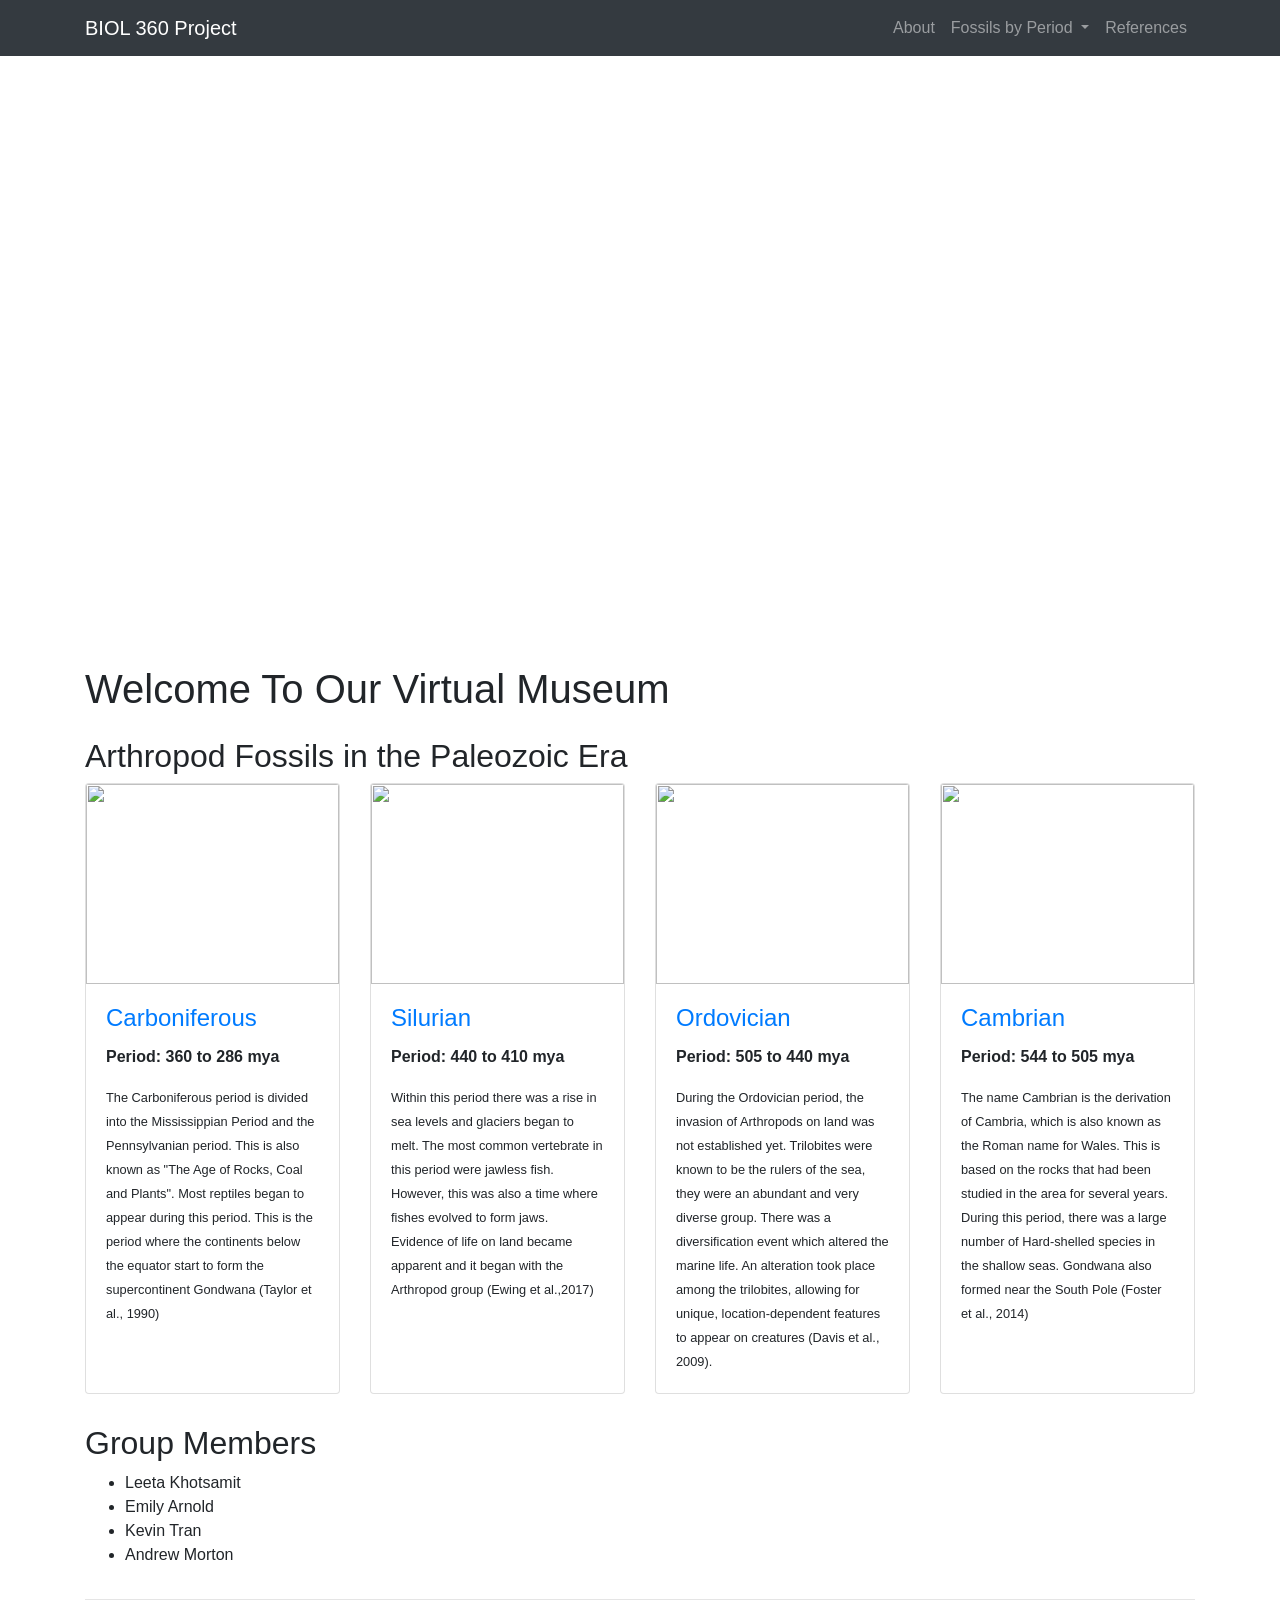
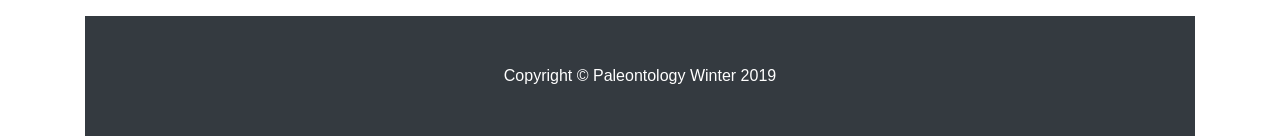
==== commit a63f5f19: "Update index.html" ====
--- a/index.html
+++ b/index.html
@@ -39,10 +39,8 @@
             <div class="dropdown-menu dropdown-menu-right" aria-labelledby="navbarDropdownPortfolio">
               <a class="dropdown-item" href="Period2.html">Carboniferous</a>
               <a class="dropdown-item" href="Period3.html">Cambrian</a>
-              <a class="dropdown-item" href="Period4.html">Devonian</a>
               <a class="dropdown-item" href="Period5.html">Silurian</a>
               <a class="dropdown-item" href="Period6.html">Ordovician</a>
-              <a class="dropdown-item" href="Period6.html">Cambrian</a>
             </div>
           </li>
           <li class="nav-item">
@@ -113,7 +111,7 @@
               <a class="Period2.html" href="Period2.html">Carboniferous</a>
             </h4>
             <p class="card-text"><b>Period: 360 to 286 mya</b></p>
-            <p class="card-text">The Carboniferous period is divided into the Mississippian Period and the Pennsylvanian period. This is also known as "The Age of Rocks, Coal and Plants". Most reptiles began to appear during this period. This is the period where the continents below the equator start to form the supercontinent Gondwana (Taylor et al., 1990) </p>
+            <p class="card-text"><small> The Carboniferous period is divided into the Mississippian Period and the Pennsylvanian period. This is also known as "The Age of Rocks, Coal and Plants". Most reptiles began to appear during this period. This is the period where the continents below the equator start to form the supercontinent Gondwana (Taylor et al., 1990)</small> </p>
           </div>
         </div>
       </div>
@@ -127,7 +125,7 @@
               <a class="Period5.html" href="Period5.html">Silurian</a>
             </h4>
             <p class="card-text"><b>Period: 440 to 410 mya</b></p>
-            <p class="card-text">Within this period there was a rise in sea levels and glaciers began to melt. The most common vertebrate in this period were jawless fish. However, this was also a time where fishes evolved to form jaws. Evidence of life on land became apparent and it began with the Arthropod group (Ewing et al.,2017)</p>
+            <p class="card-text"><small> Within this period there was a rise in sea levels and glaciers began to melt. The most common vertebrate in this period were jawless fish. However, this was also a time where fishes evolved to form jaws. Evidence of life on land became apparent and it began with the Arthropod group (Ewing et al.,2017) </small></p>
           </div>
         </div>
       </div>
@@ -139,7 +137,7 @@
               <a class="Period6.html" href="Period6.html">Ordovician</a>
             </h4>
             <p class="card-text"><b>Period: 505 to 440 mya</b></p>
-            <p class="card-text">During the Ordovician period, the invasion of Arthropods on land was not established yet. Trilobites were known to be the rulers of the sea, they were an abundant and very diverse group. There was a diversification event which altered the marine life. An alteration took place among the trilobites, allowing for unique, location-dependent features to appear on creatures (Davis et al., 2009).</p>
+            <p class="card-text"><small> During the Ordovician period, the invasion of Arthropods on land was not established yet. Trilobites were known to be the rulers of the sea, they were an abundant and very diverse group. There was a diversification event which altered the marine life. An alteration took place among the trilobites, allowing for unique, location-dependent features to appear on creatures (Davis et al., 2009). </small></p>
           </div>
         </div>
       </div>
@@ -151,7 +149,7 @@
               <a class="Period3.html" href="Period3.html">Cambrian</a>
             </h4>
             <p class="card-text"><b>Period: 544 to 505 mya</b></p>
-            <p class="card-text">The name Cambrian is the derivation of Cambria, which is also known as the Roman name for Wales. This is based on the rocks that had been studied in the area for several years. During this period, there was a large number of Hard-shelled species in the shallow seas. Gondwana also formed near the South Pole (Foster et al., 2014) </p>
+            <p class="card-text"><small> The name Cambrian is the derivation of Cambria, which is also known as the Roman name for Wales. This is based on the rocks that had been studied in the area for several years. During this period, there was a large number of Hard-shelled species in the shallow seas. Gondwana also formed near the South Pole (Foster et al., 2014) </small></p>
           </div>
         </div>
       </div>
@@ -163,8 +161,7 @@
     <!-- Features Section -->
     <div class="row">
       <div class="col-lg-6">
-        <h2>The Team </h2>
-        <strong>Group Members</strong>
+        <h2>Group Members </h2>
         <ul>
           <li>Leeta Khotsamit</li>
           <li>Emily Arnold</li>
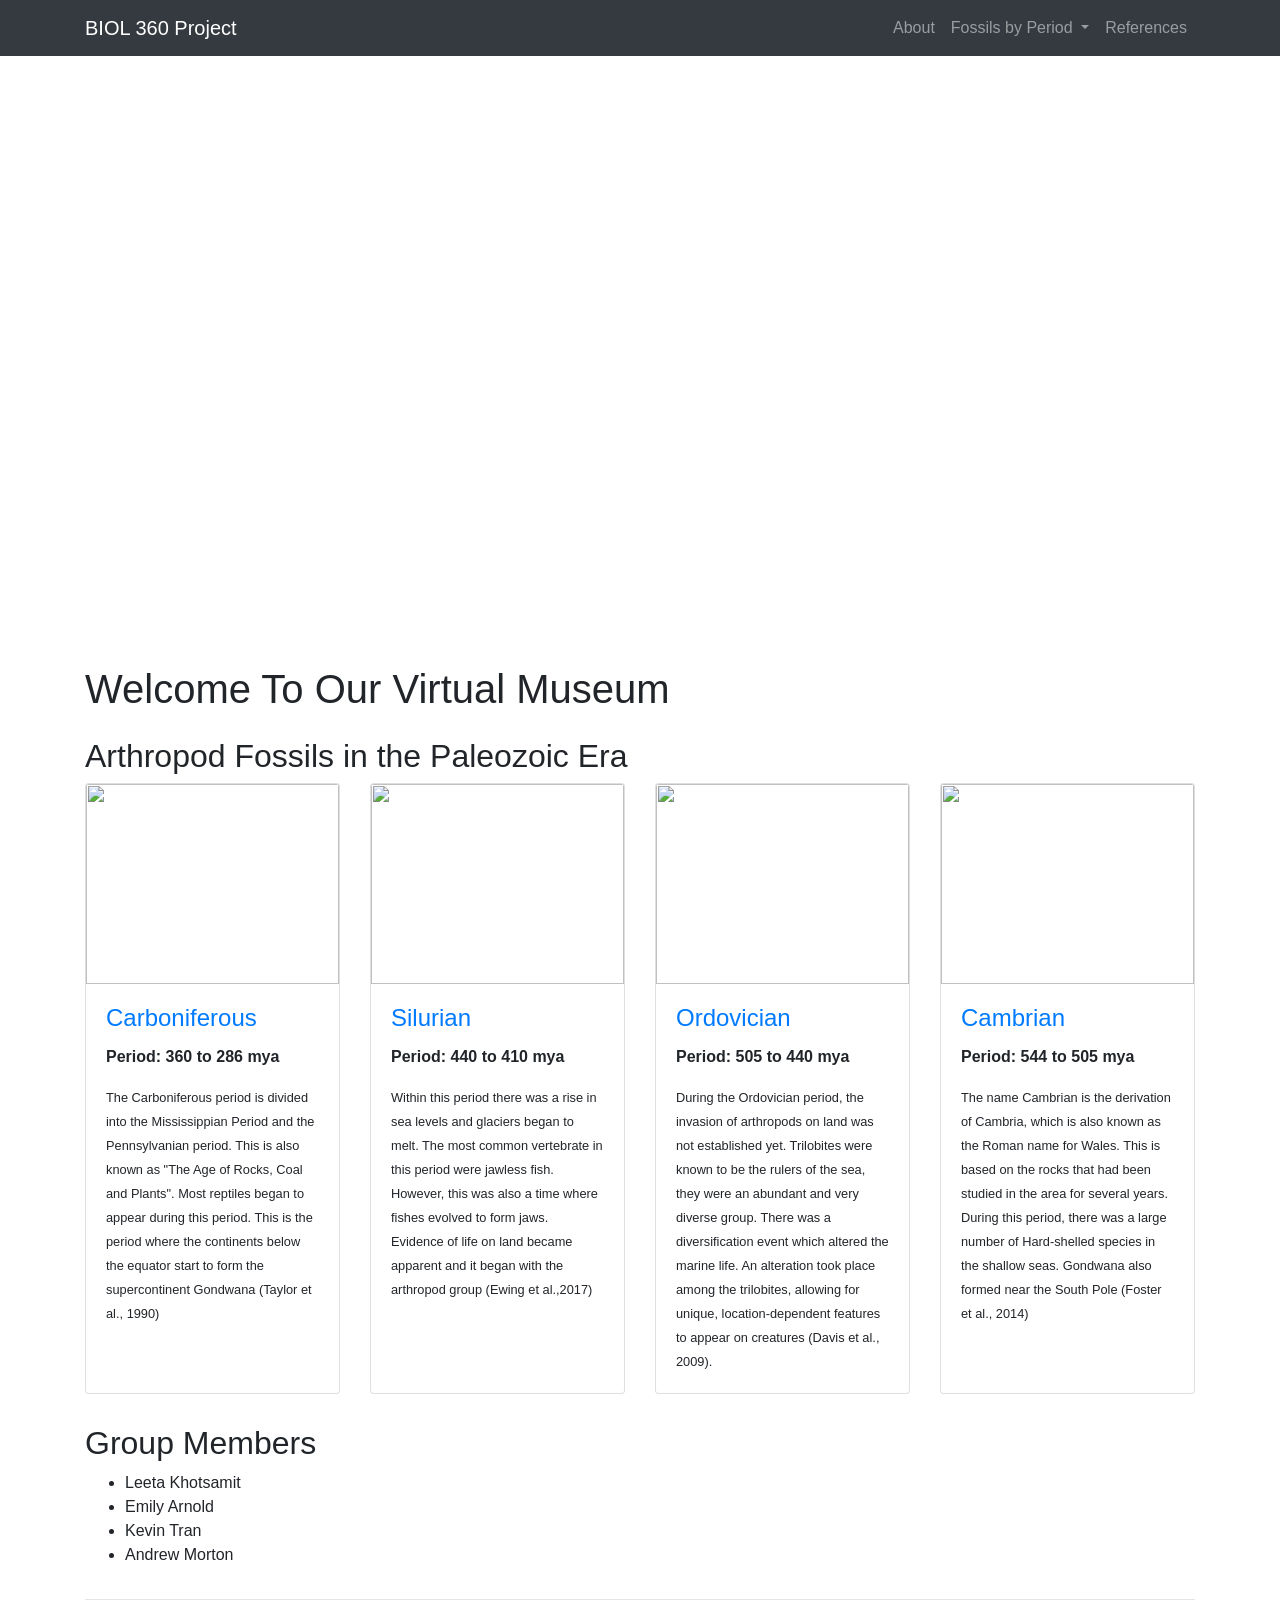
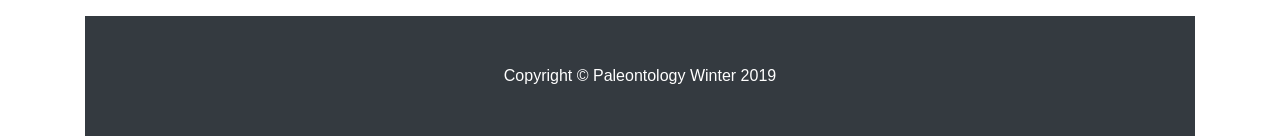
==== commit 66d2b252: "Update index.html" ====
--- a/index.html
+++ b/index.html
@@ -125,7 +125,7 @@
               <a class="Period5.html" href="Period5.html">Silurian</a>
             </h4>
             <p class="card-text"><b>Period: 440 to 410 mya</b></p>
-            <p class="card-text"><small> Within this period there was a rise in sea levels and glaciers began to melt. The most common vertebrate in this period were jawless fish. However, this was also a time where fishes evolved to form jaws. Evidence of life on land became apparent and it began with the Arthropod group (Ewing et al.,2017) </small></p>
+            <p class="card-text"><small> Within this period there was a rise in sea levels and glaciers began to melt. The most common vertebrate in this period were jawless fish. However, this was also a time where fishes evolved to form jaws. Evidence of life on land became apparent and it began with the arthropod group (Ewing et al.,2017) </small></p>
           </div>
         </div>
       </div>
@@ -137,7 +137,7 @@
               <a class="Period6.html" href="Period6.html">Ordovician</a>
             </h4>
             <p class="card-text"><b>Period: 505 to 440 mya</b></p>
-            <p class="card-text"><small> During the Ordovician period, the invasion of Arthropods on land was not established yet. Trilobites were known to be the rulers of the sea, they were an abundant and very diverse group. There was a diversification event which altered the marine life. An alteration took place among the trilobites, allowing for unique, location-dependent features to appear on creatures (Davis et al., 2009). </small></p>
+            <p class="card-text"><small> During the Ordovician period, the invasion of arthropods on land was not established yet. Trilobites were known to be the rulers of the sea, they were an abundant and very diverse group. There was a diversification event which altered the marine life. An alteration took place among the trilobites, allowing for unique, location-dependent features to appear on creatures (Davis et al., 2009). </small></p>
           </div>
         </div>
       </div>
